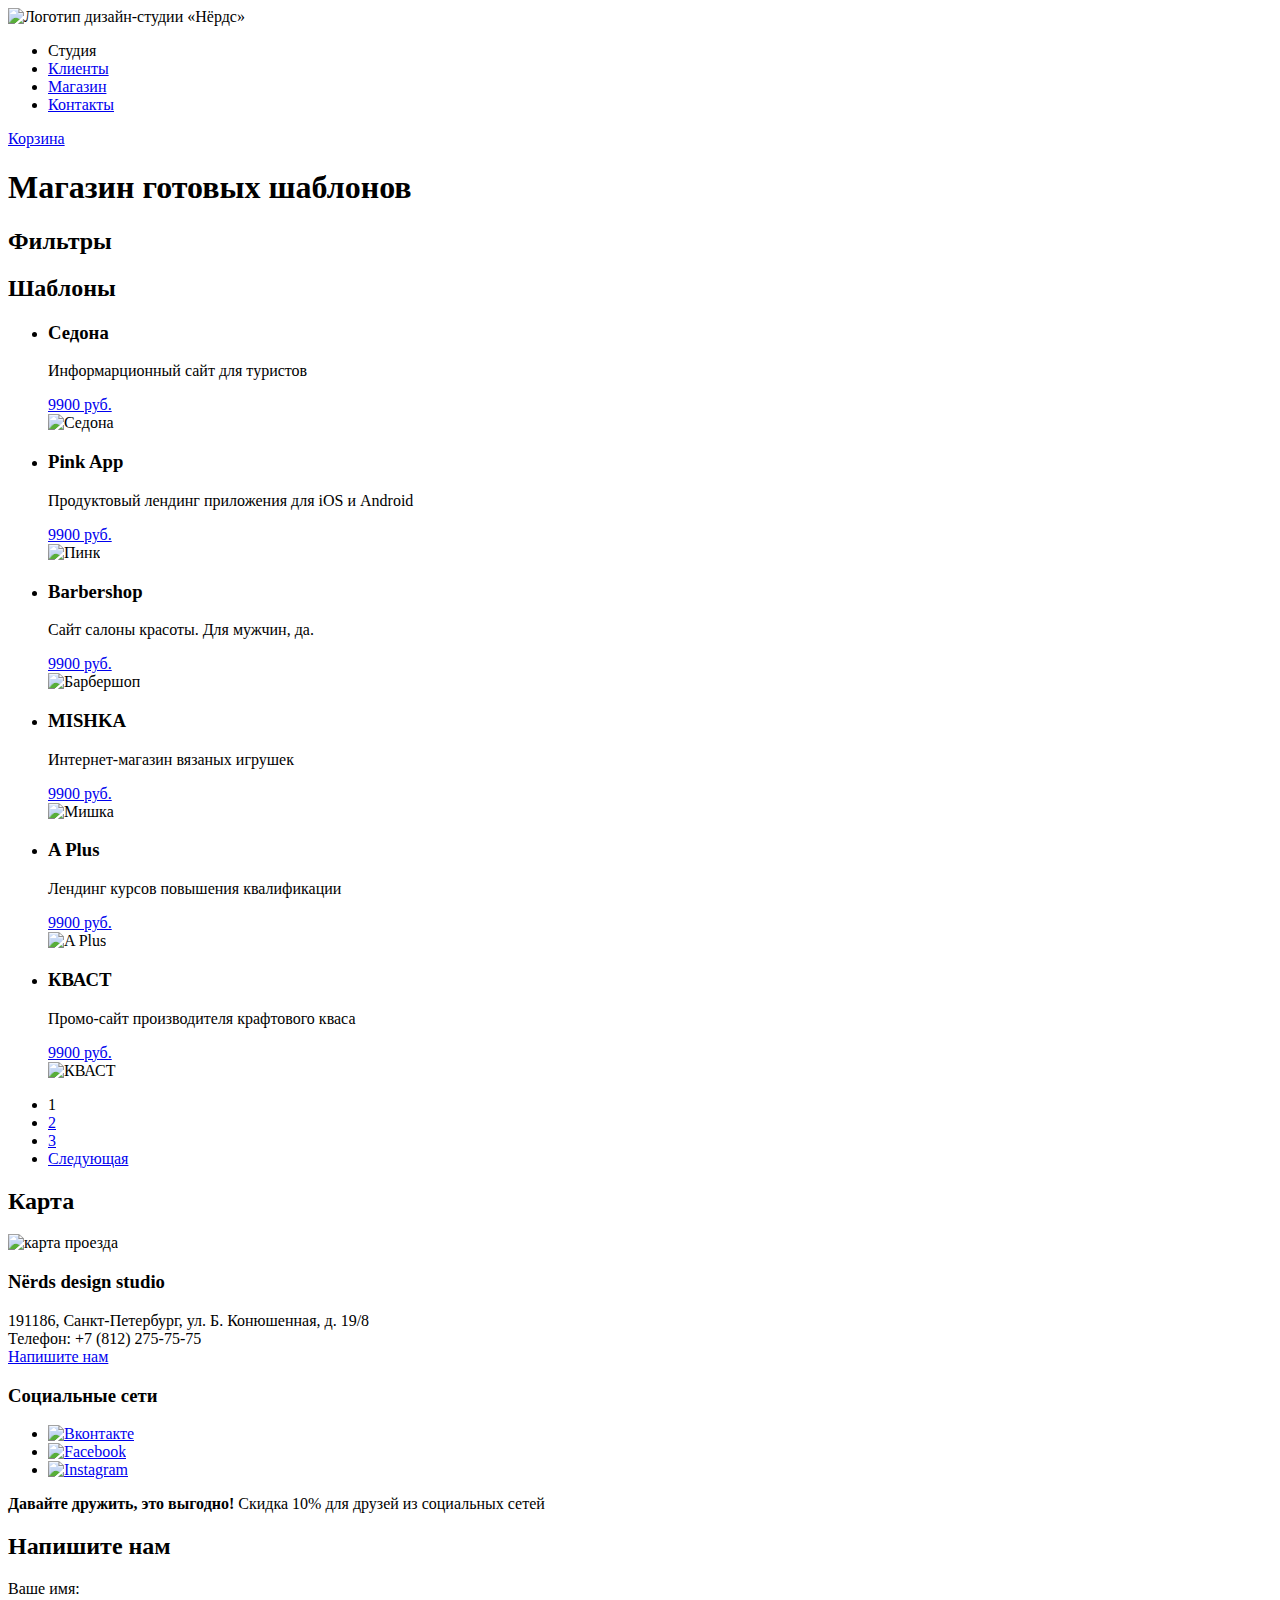
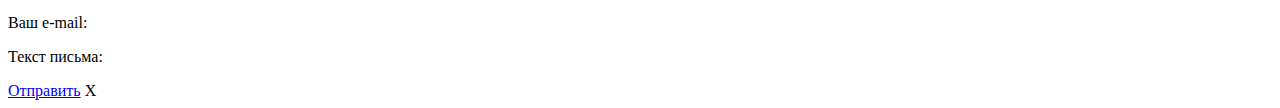
==== nerds-catalog.html @ 84b91752 "потерянный файл к предыдущему коммиту (файл с каталогом)" ====
<!DOCTYPE html>
<html lang="ru">
  <head>
    <meta charset="utf-8">
    <title>HTML Academy: Нёрдс</title>
  </head>
  <body>
    <header class="main-header">
      <nav class="main-nav">
        <a><img src="nerds-logo.jpg" width="100" height="25" alt="Логотип дизайн-студии «Нёрдс»"></a>
        <ul class="site-nav">
          <li class="site-nav-current"><a>Студия</a></li>
          <li><a href="clients.html">Клиенты</a></li>
          <li><a href="nerds-catalog.html">Магазин</a></li>
          <li><a href="contacts.html">Контакты</a></li>
        </ul>
        <a class="cart" href="cart.html">Корзина</a>
        </p>
      </nav>
    </header>
    <main>
      <h1>Магазин готовых шаблонов</h1>
      <section class="filtres">
        <h2 class="visually-hidden">Фильтры</h2>
        <!-- Здесь будет форма -->

      </section>
      <section class="templates">
        <h2 class="visually-hidden">Шаблоны</h2>
        <ul class="templates-list">
          <li>
            <article>
              <div>
               <h3 class="sites-item">Седона</h3>
               <p class="sites-text">Информарционный сайт для туристов</p>
               <a href="#" class="button button-buy">9900 руб.</a>
             </div>
             <img class="sites-example" src="img-sedona.jpg" width="360" height="576" alt="Седона">
            </article>
          </li>
          <li>
            <article>
              <div>
               <h3 class="sites-item">Pink App</h3>
               <p class="sites-text">Продуктовый лендинг приложения для iOS и Android</p>
               <a href="#" class="button button-buy">9900 руб.</a>
             </div>
             <img class="sites-example" src="img-pink.jpg" width="360" height="576" alt="Пинк">
            </article>
          </li>
          <li>
            <article>
              <div>
               <h3 class="sites-item">Barbershop</h3>
               <p class="sites-text">Сайт салоны красоты. Для мужчин, да.</p>
               <a href="#" class="button button-buy">9900 руб.</a>
             </div>
             <img class="sites-example" src="img-barbershop.jpg" width="360" height="576" alt="Барбершоп">
            </article>
          </li>
          <li>
            <article>
              <div>
               <h3 class="sites-item">MISHKA</h3>
               <p class="sites-text">Интернет-магазин вязаных игрушек</p>
               <a href="#" class="button button-buy">9900 руб.</a>
             </div>
             <img class="sites-example" src="img-mishka.jpg" width="360" height="576" alt="Мишка">
            </article>
          </li>
          <li>
            <article>
              <div>
               <h3 class="sites-item">A Plus</h3>
               <p class="sites-text">Лендинг курсов повышения квалификации</p>
               <a href="#" class="button button-buy">9900 руб.</a>
             </div>
             <img class="sites-example" src="img-aplus.jpg" width="360" height="576" alt="A Plus">
            </article>
          </li>
          <li>
            <article>
              <div>
               <h3 class="sites-item">КВАСТ</h3>
               <p class="sites-text">Промо-сайт производителя крафтового кваса</p>
               <a href="#" class="button button-buy">9900 руб.</a>
             </div>
             <img class="sites-example" src="img-kvast.jpg" width="360" height="576" alt="КВАСТ">
            </article>
          </li>
        </ul>
        <ul class="pagination-list">
          <li class="pagination-item pagination-item-current"><a>1</a></li>
          <li class="pagination-item"><a href="#">2</a></li>
          <li class="pagination-item"><a href="#">3</a></li>          
          <li class="pagination-item pagination-item-next"><a href="#">Следующая</a></li>
        </ul>
      </section>
    </main>
    <footer>
      <section class="map">
        <h2 class="visually-hidden">Карта</h2>
        <img src="map.jpg" width="500" height="200" alt="карта проезда">
        <h3>Nёrds design studio</h3>
        <p class="write-us-text">
          191186, Санкт-Петербург, ул. Б. Конюшенная, д. 19/8<br>
          Телефон: +7 (812) 275-75-75<br>
          <a class="button button-write-us" href="#">Напишите нам</a>
        </p>
      </section>
      <section class="social-media">
        <h3 class="visually-hidden">Социальные сети</h3>
        <ul>
          <li class="icon"><a href="#"><img src="vk-icon.png" width="15" height="15" alt="Вконтакте"></a></li>
          <li class="icon"><a href="#"><img src="fb-icon.png" width="15" height="15" alt="Facebook"></a></li>
          <li class="icon"><a href="#"><img src="insta-icon.png" width="15" height="15" alt="Instagram"></a></li>
        </ul>
        <p class="social-text">
          <b>Давайте дружить, это выгодно!</b>
          Скидка 10% для друзей из социальных сетей
        </p>
      </section>
    </footer>
    <section class="modal modal-write-us">
      <h2>Напишите нам</h2>
      <p>Ваше имя:</p>
      <p>Ваш e-mail:</p>
      <p>Текст письма:</p>
      <!--Здесь будет форма входа-->
      <a class="button button-send" href="#">Отправить</a>
      <span class="modal-close">X</span>
    </section>
  </body>
</html>
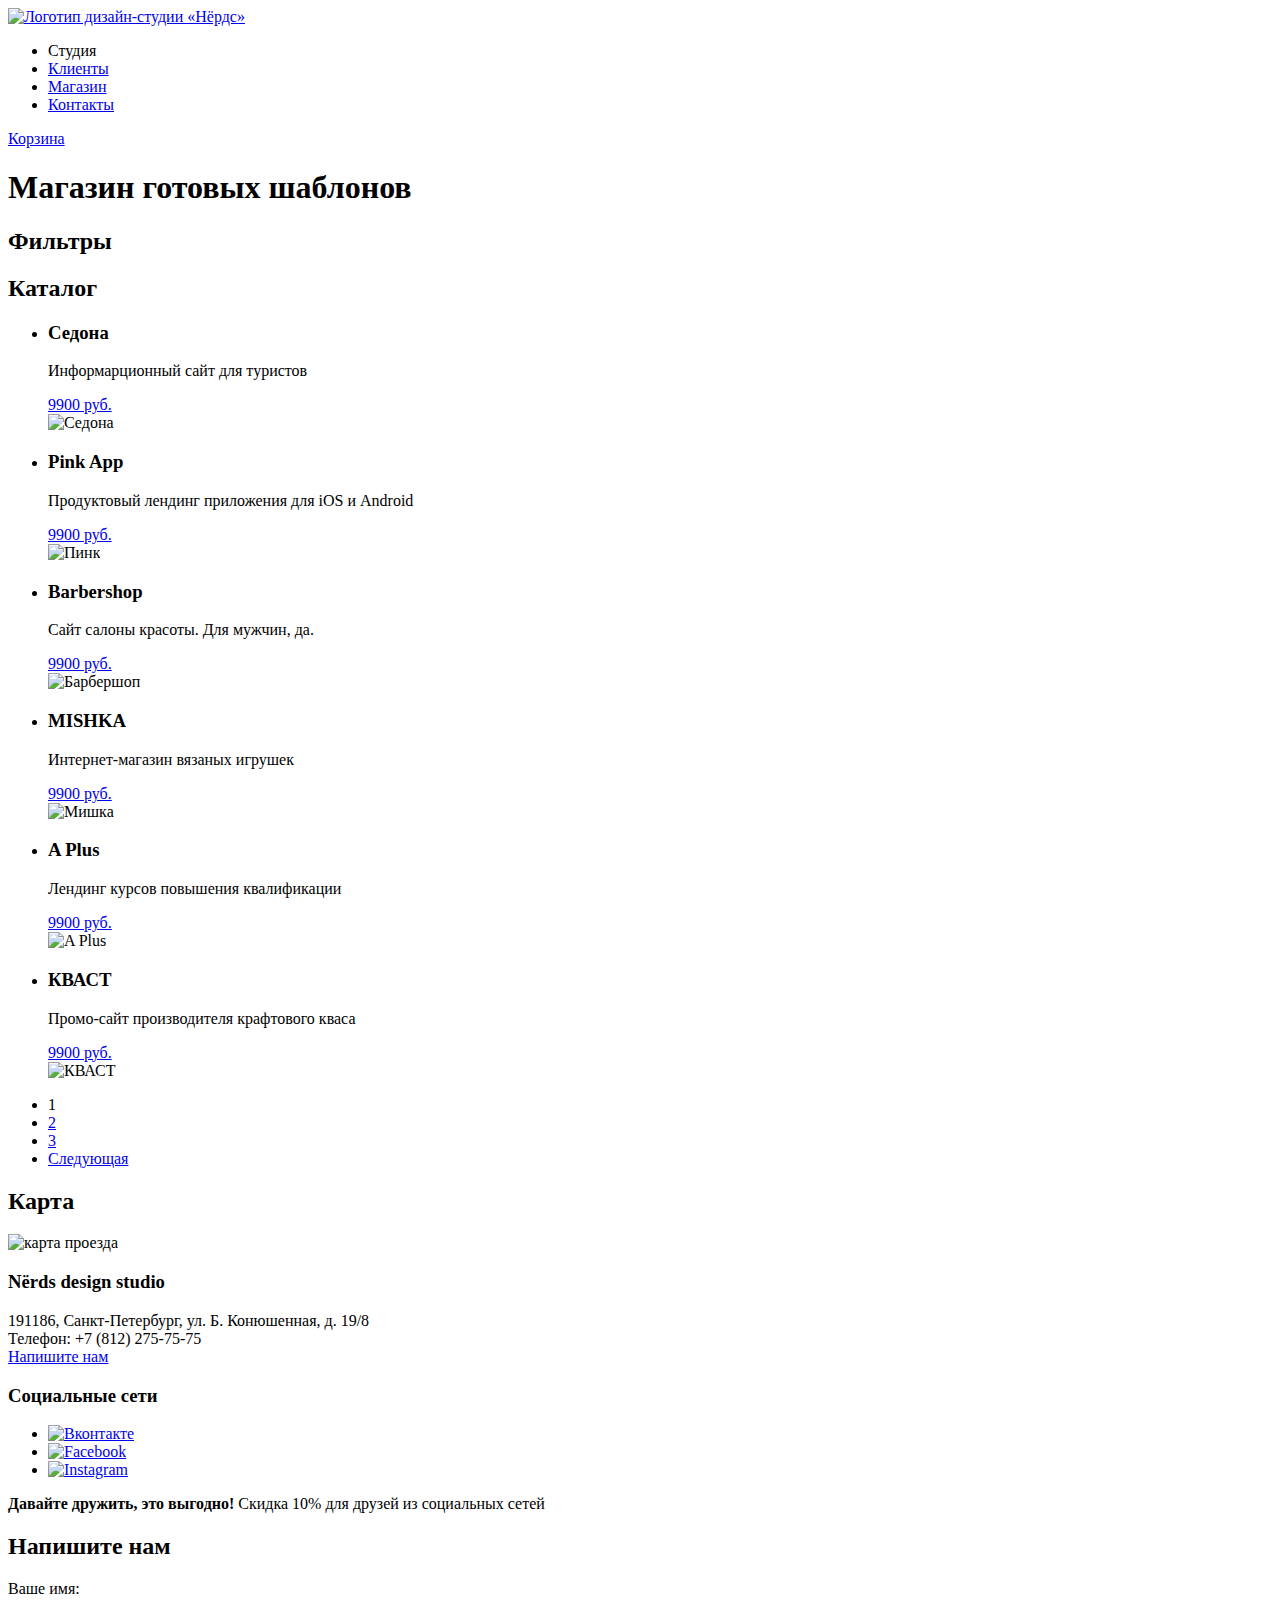
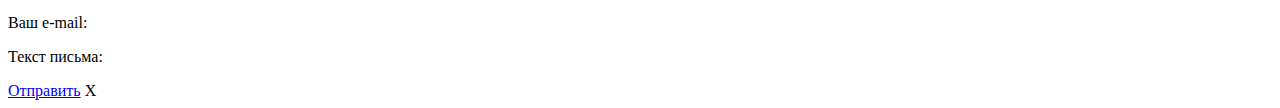
==== commit f4c83dbf: "Поправила классы (пространство имён) и исправила ошибки в разметке" ====
--- a/nerds-catalog.html
+++ b/nerds-catalog.html
@@ -7,7 +7,7 @@
   <body>
     <header class="main-header">
       <nav class="main-nav">
-        <a><img src="nerds-logo.jpg" width="100" height="25" alt="Логотип дизайн-студии «Нёрдс»"></a>
+        <a href="index.html"><img src="nerds-logo.jpg" width="100" height="25" alt="Логотип дизайн-студии «Нёрдс»"></a>
         <ul class="site-nav">
           <li class="site-nav-current"><a>Студия</a></li>
           <li><a href="clients.html">Клиенты</a></li>
@@ -20,76 +20,76 @@
     </header>
     <main>
       <h1>Магазин готовых шаблонов</h1>
-      <section class="filtres">
+      <section class="filter">
         <h2 class="visually-hidden">Фильтры</h2>
         <!-- Здесь будет форма -->
 
       </section>
-      <section class="templates">
-        <h2 class="visually-hidden">Шаблоны</h2>
-        <ul class="templates-list">
+      <section class="catalog">
+        <h2 class="visually-hidden">Каталог</h2>
+        <ul class="catalog-list">
           <li>
-            <article>
+            <article class="product">
               <div>
-               <h3 class="sites-item">Седона</h3>
-               <p class="sites-text">Информарционный сайт для туристов</p>
-               <a href="#" class="button button-buy">9900 руб.</a>
+               <h3 class="product-name">Седона</h3>
+               <p class="product-text">Информарционный сайт для туристов</p>
+               <a class="product-button" href="#">9900 руб.</a>
              </div>
-             <img class="sites-example" src="img-sedona.jpg" width="360" height="576" alt="Седона">
+             <img class="product-example" src="img-sedona.jpg" width="360" height="576" alt="Седона">
             </article>
           </li>
           <li>
-            <article>
+            <article class="product">
               <div>
-               <h3 class="sites-item">Pink App</h3>
-               <p class="sites-text">Продуктовый лендинг приложения для iOS и Android</p>
-               <a href="#" class="button button-buy">9900 руб.</a>
+               <h3 class="product-name">Pink App</h3>
+               <p class="product-text">Продуктовый лендинг приложения для iOS и Android</p>
+               <a class="product-button" href="#">9900 руб.</a>
              </div>
-             <img class="sites-example" src="img-pink.jpg" width="360" height="576" alt="Пинк">
+             <img class="product-example" src="img-pink.jpg" width="360" height="576" alt="Пинк">
             </article>
           </li>
           <li>
-            <article>
+            <article class="product">
               <div>
-               <h3 class="sites-item">Barbershop</h3>
-               <p class="sites-text">Сайт салоны красоты. Для мужчин, да.</p>
-               <a href="#" class="button button-buy">9900 руб.</a>
+               <h3 class="product-name">Barbershop</h3>
+               <p class="product-text">Сайт салоны красоты. Для мужчин, да.</p>
+               <a class="product-button" href="#">9900 руб.</a>
              </div>
-             <img class="sites-example" src="img-barbershop.jpg" width="360" height="576" alt="Барбершоп">
+             <img class="product-example" src="img-barbershop.jpg" width="360" height="576" alt="Барбершоп">
             </article>
           </li>
           <li>
-            <article>
+            <article class="product">
               <div>
-               <h3 class="sites-item">MISHKA</h3>
-               <p class="sites-text">Интернет-магазин вязаных игрушек</p>
-               <a href="#" class="button button-buy">9900 руб.</a>
+               <h3 class="product-name">MISHKA</h3>
+               <p class="product-text">Интернет-магазин вязаных игрушек</p>
+               <a class="product-button" href="#">9900 руб.</a>
              </div>
-             <img class="sites-example" src="img-mishka.jpg" width="360" height="576" alt="Мишка">
+             <img class="product-example" src="img-mishka.jpg" width="360" height="576" alt="Мишка">
             </article>
           </li>
           <li>
-            <article>
+            <article class="product">
               <div>
-               <h3 class="sites-item">A Plus</h3>
-               <p class="sites-text">Лендинг курсов повышения квалификации</p>
-               <a href="#" class="button button-buy">9900 руб.</a>
+               <h3 class="product-name">A Plus</h3>
+               <p class="product-text">Лендинг курсов повышения квалификации</p>
+               <a class="product-button" href="#">9900 руб.</a>
              </div>
-             <img class="sites-example" src="img-aplus.jpg" width="360" height="576" alt="A Plus">
+             <img class="product-example" src="img-aplus.jpg" width="360" height="576" alt="A Plus">
             </article>
           </li>
           <li>
-            <article>
+            <article class="product">
               <div>
-               <h3 class="sites-item">КВАСТ</h3>
-               <p class="sites-text">Промо-сайт производителя крафтового кваса</p>
-               <a href="#" class="button button-buy">9900 руб.</a>
+               <h3 class="product-name">КВАСТ</h3>
+               <p class="product-text">Промо-сайт производителя крафтового кваса</p>
+               <a class="product-button" href="#">9900 руб.</a>
              </div>
-             <img class="sites-example" src="img-kvast.jpg" width="360" height="576" alt="КВАСТ">
+             <img class="product-example" src="img-kvast.jpg" width="360" height="576" alt="КВАСТ">
             </article>
           </li>
         </ul>
-        <ul class="pagination-list">
+        <ul class="pagination">
           <li class="pagination-item pagination-item-current"><a>1</a></li>
           <li class="pagination-item"><a href="#">2</a></li>
           <li class="pagination-item"><a href="#">3</a></li>          
@@ -98,22 +98,24 @@
       </section>
     </main>
     <footer>
-      <section class="map">
+      <section class="contacts">
         <h2 class="visually-hidden">Карта</h2>
         <img src="map.jpg" width="500" height="200" alt="карта проезда">
-        <h3>Nёrds design studio</h3>
-        <p class="write-us-text">
+        <div>
+          <h3>Nёrds design studio</h3>
+          <p class="contacts-adress">
           191186, Санкт-Петербург, ул. Б. Конюшенная, д. 19/8<br>
           Телефон: +7 (812) 275-75-75<br>
-          <a class="button button-write-us" href="#">Напишите нам</a>
-        </p>
+          <a class="contacts-button" href="#">Напишите нам</a>
+          </p>
+        </div>
       </section>
-      <section class="social-media">
+      <section class="social">
         <h3 class="visually-hidden">Социальные сети</h3>
         <ul>
-          <li class="icon"><a href="#"><img src="vk-icon.png" width="15" height="15" alt="Вконтакте"></a></li>
-          <li class="icon"><a href="#"><img src="fb-icon.png" width="15" height="15" alt="Facebook"></a></li>
-          <li class="icon"><a href="#"><img src="insta-icon.png" width="15" height="15" alt="Instagram"></a></li>
+          <li class="social-icon"><a href="#"><img src="vk-icon.png" width="15" height="15" alt="Вконтакте"></a></li>
+          <li class="social-icon"><a href="#"><img src="fb-icon.png" width="15" height="15" alt="Facebook"></a></li>
+          <li class="social-icon"><a href="#"><img src="insta-icon.png" width="15" height="15" alt="Instagram"></a></li>
         </ul>
         <p class="social-text">
           <b>Давайте дружить, это выгодно!</b>
@@ -127,7 +129,7 @@
       <p>Ваш e-mail:</p>
       <p>Текст письма:</p>
       <!--Здесь будет форма входа-->
-      <a class="button button-send" href="#">Отправить</a>
+      <a class="button-send" href="#">Отправить</a>
       <span class="modal-close">X</span>
     </section>
   </body>
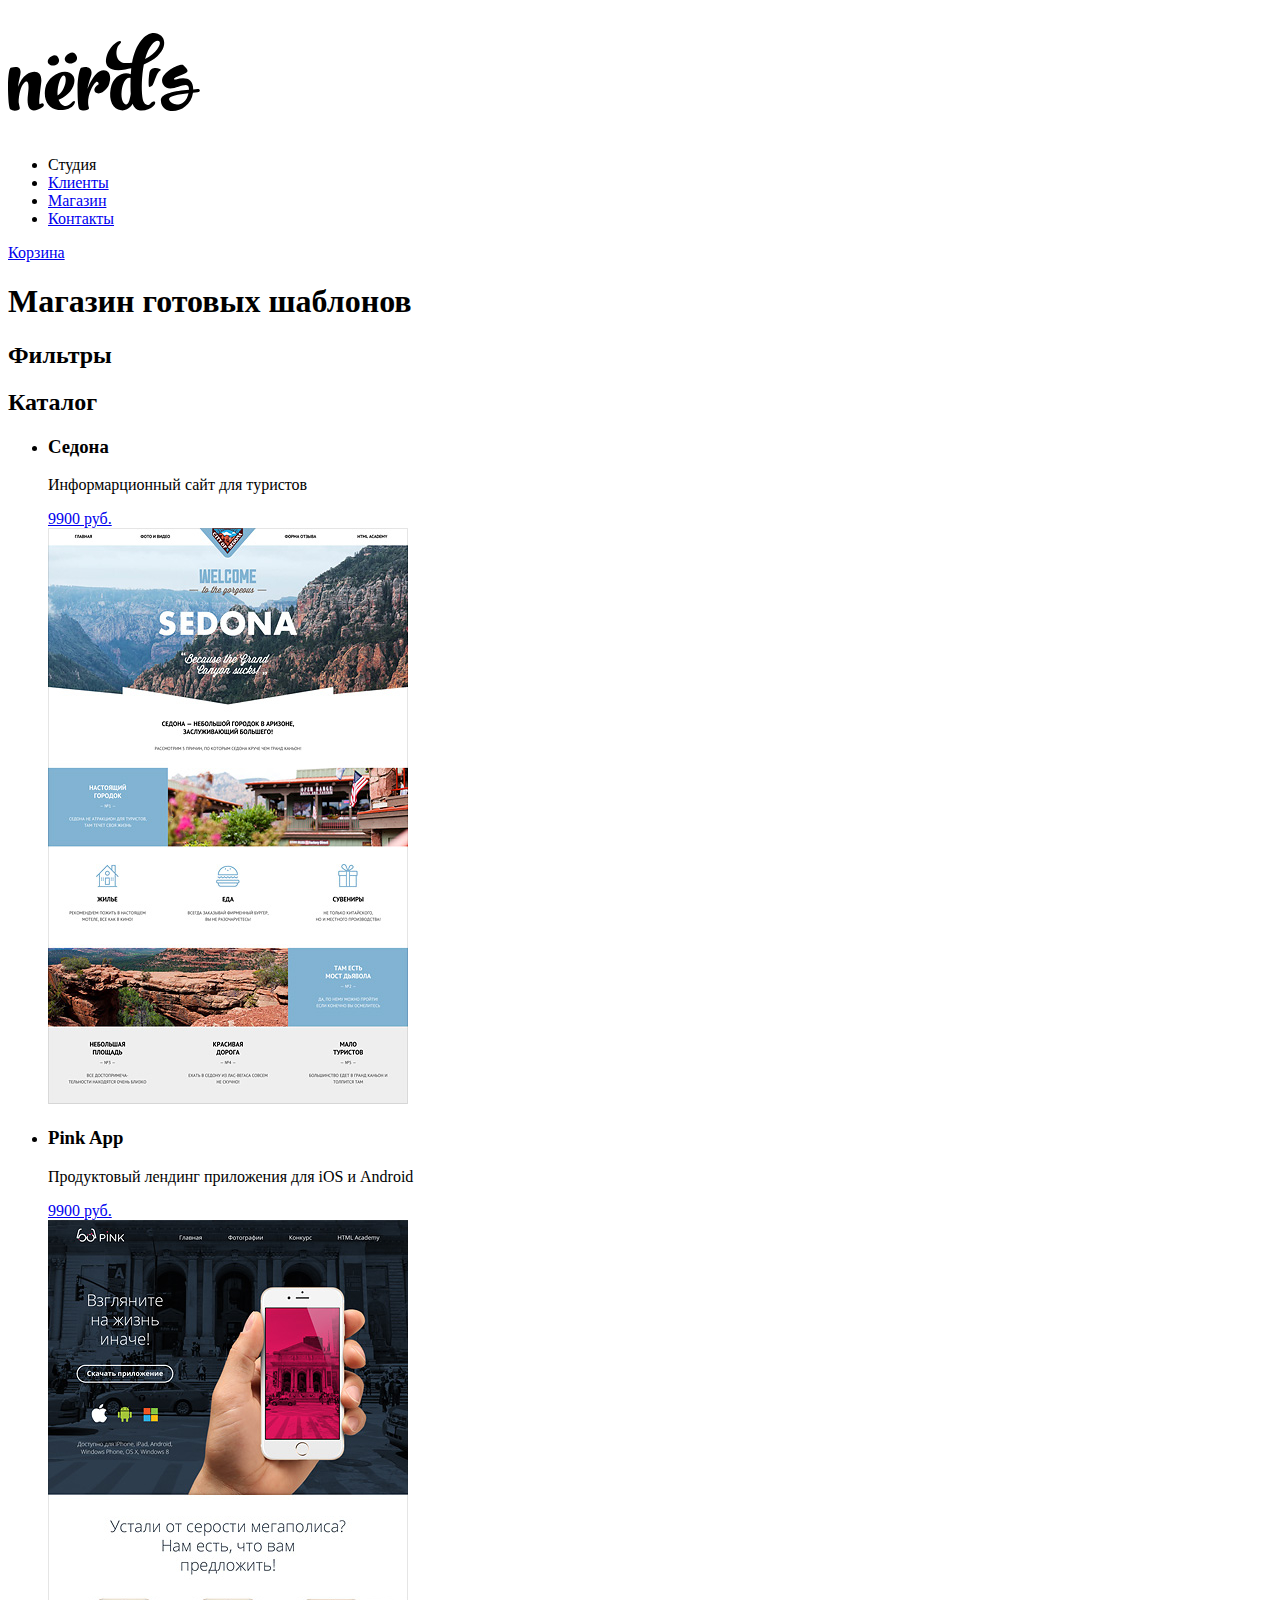
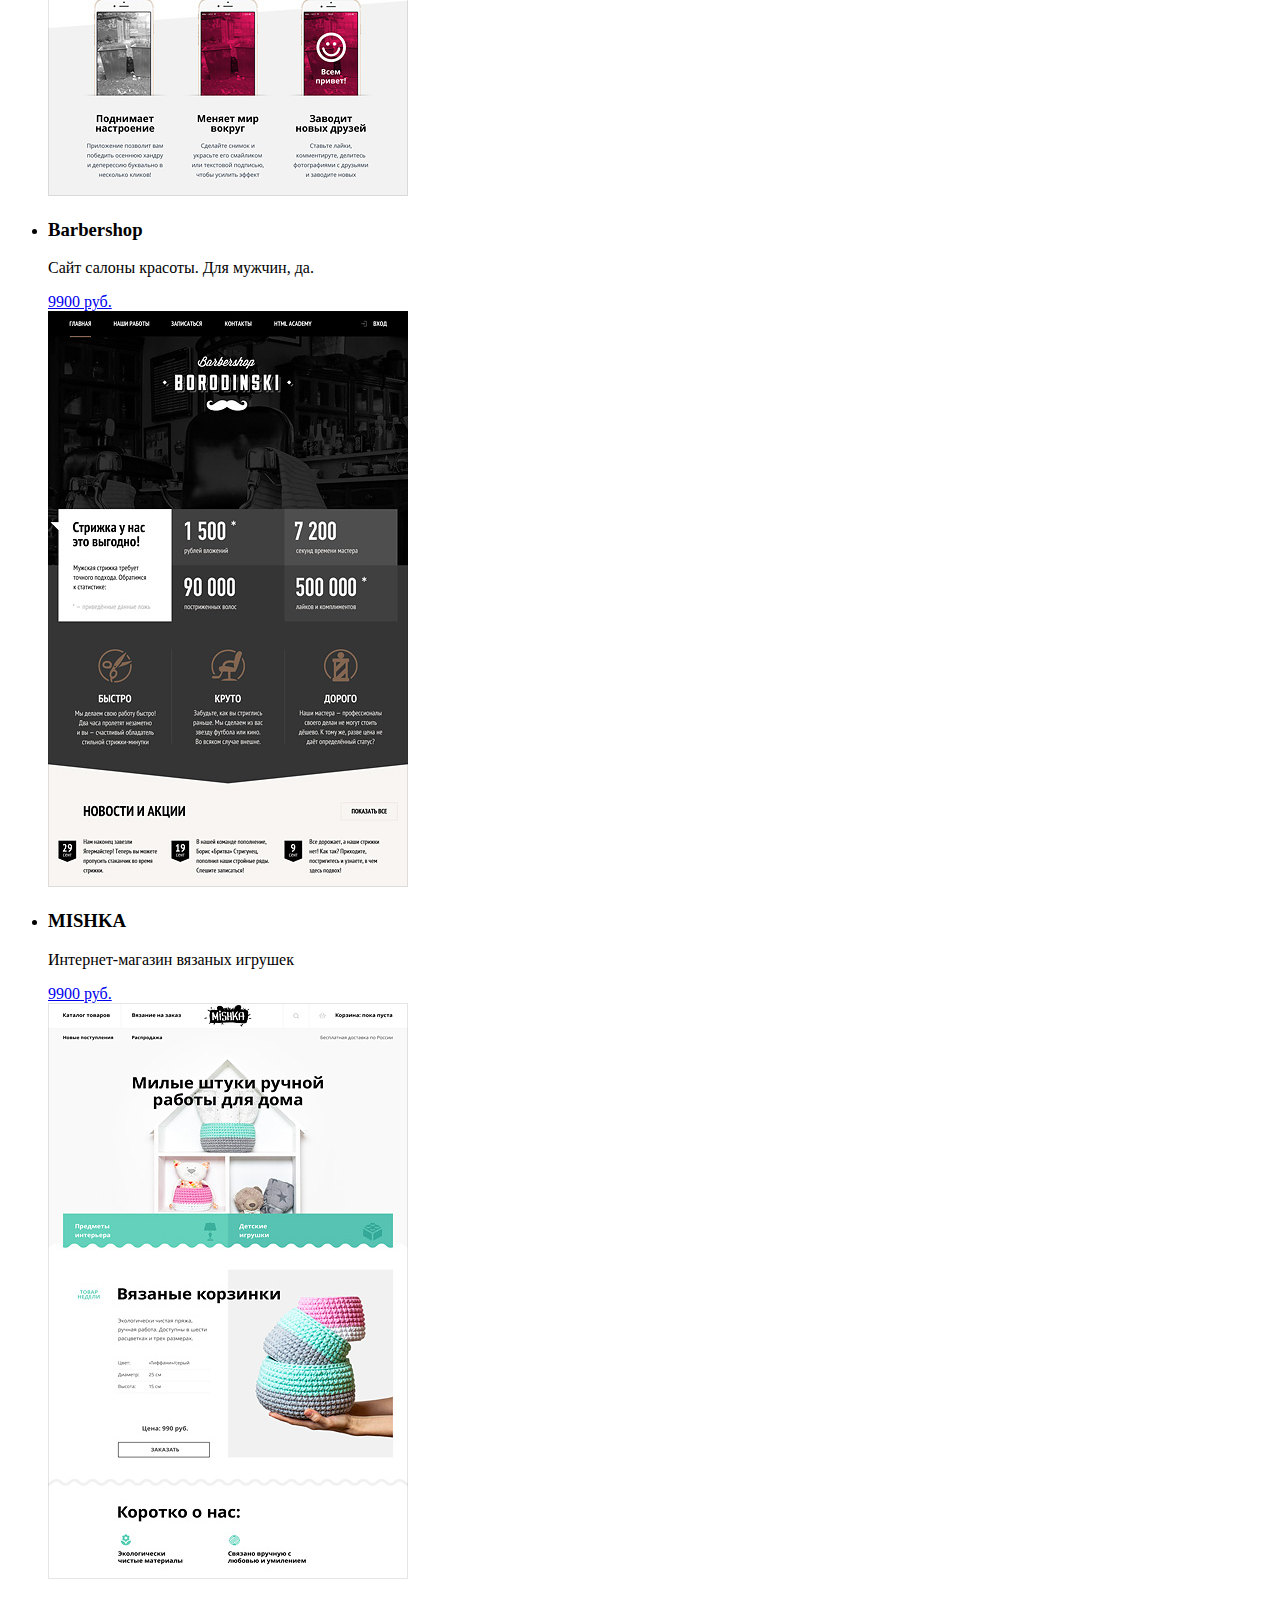
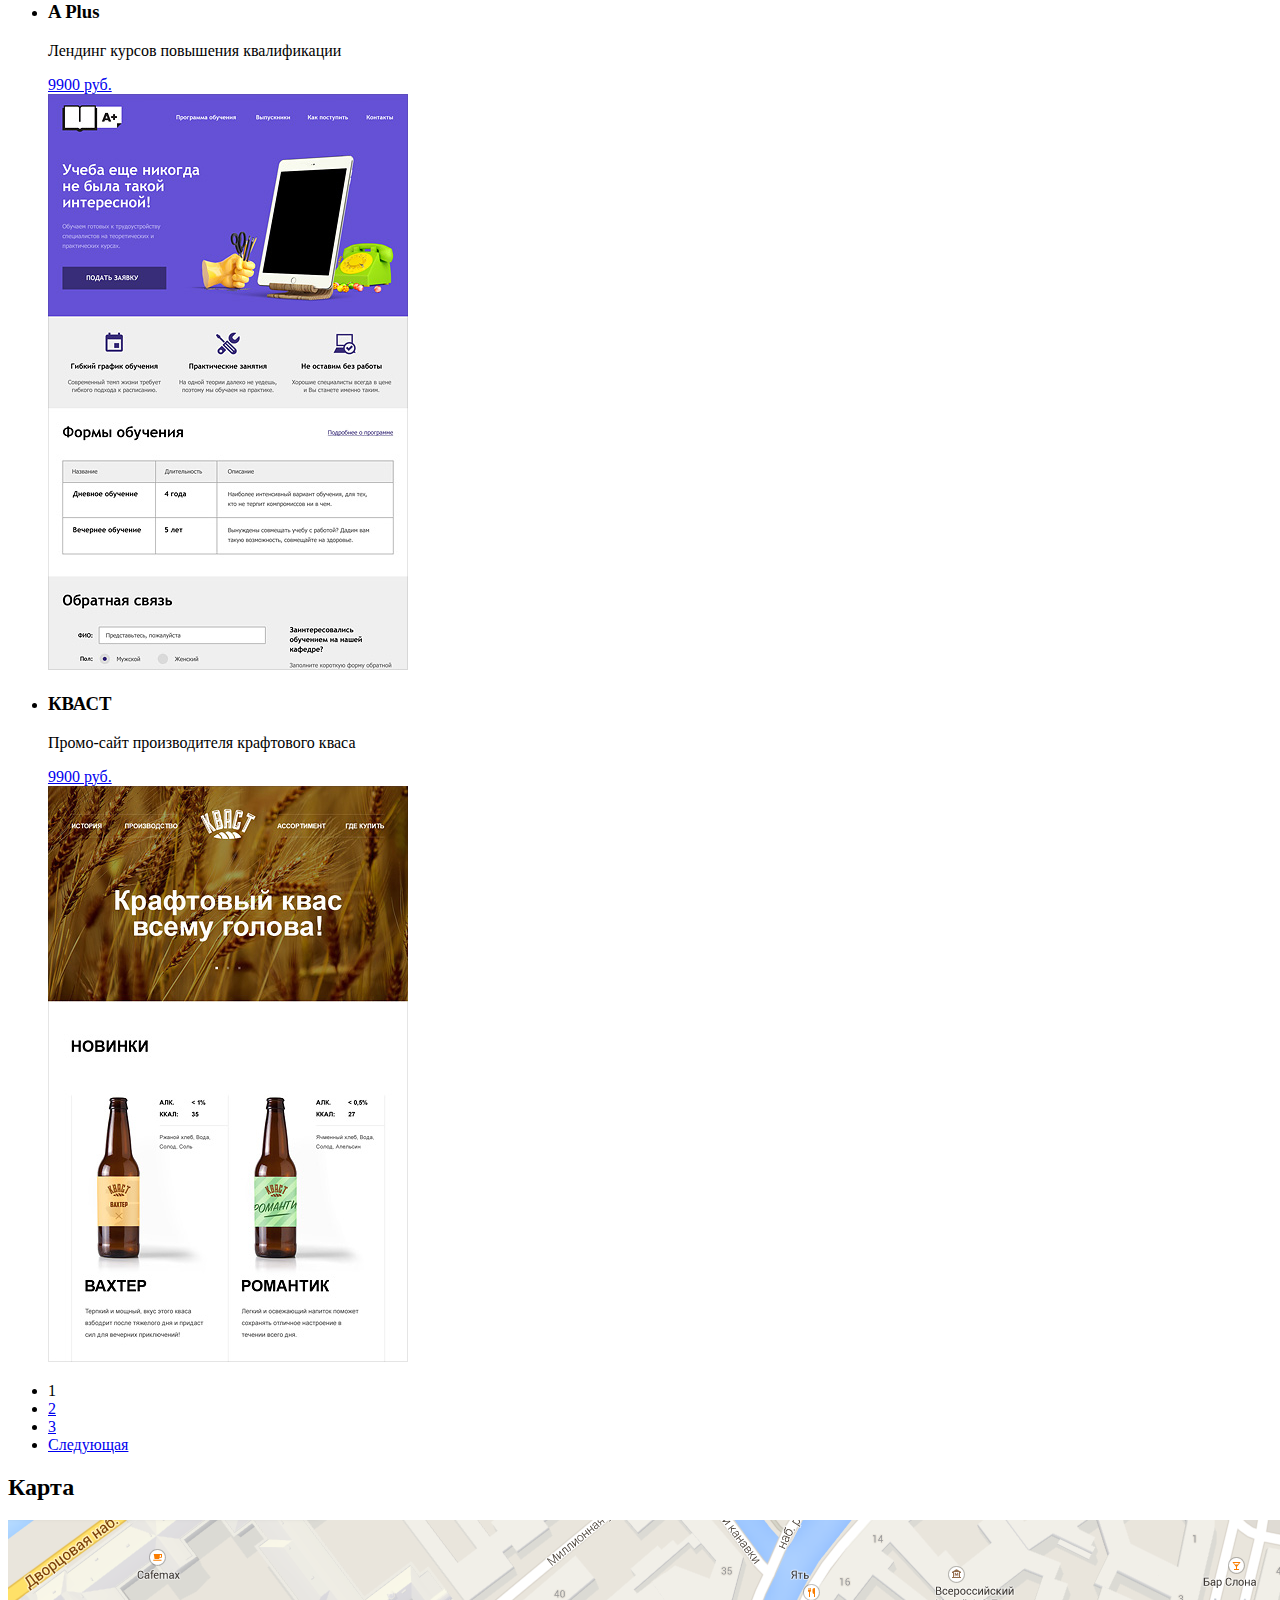
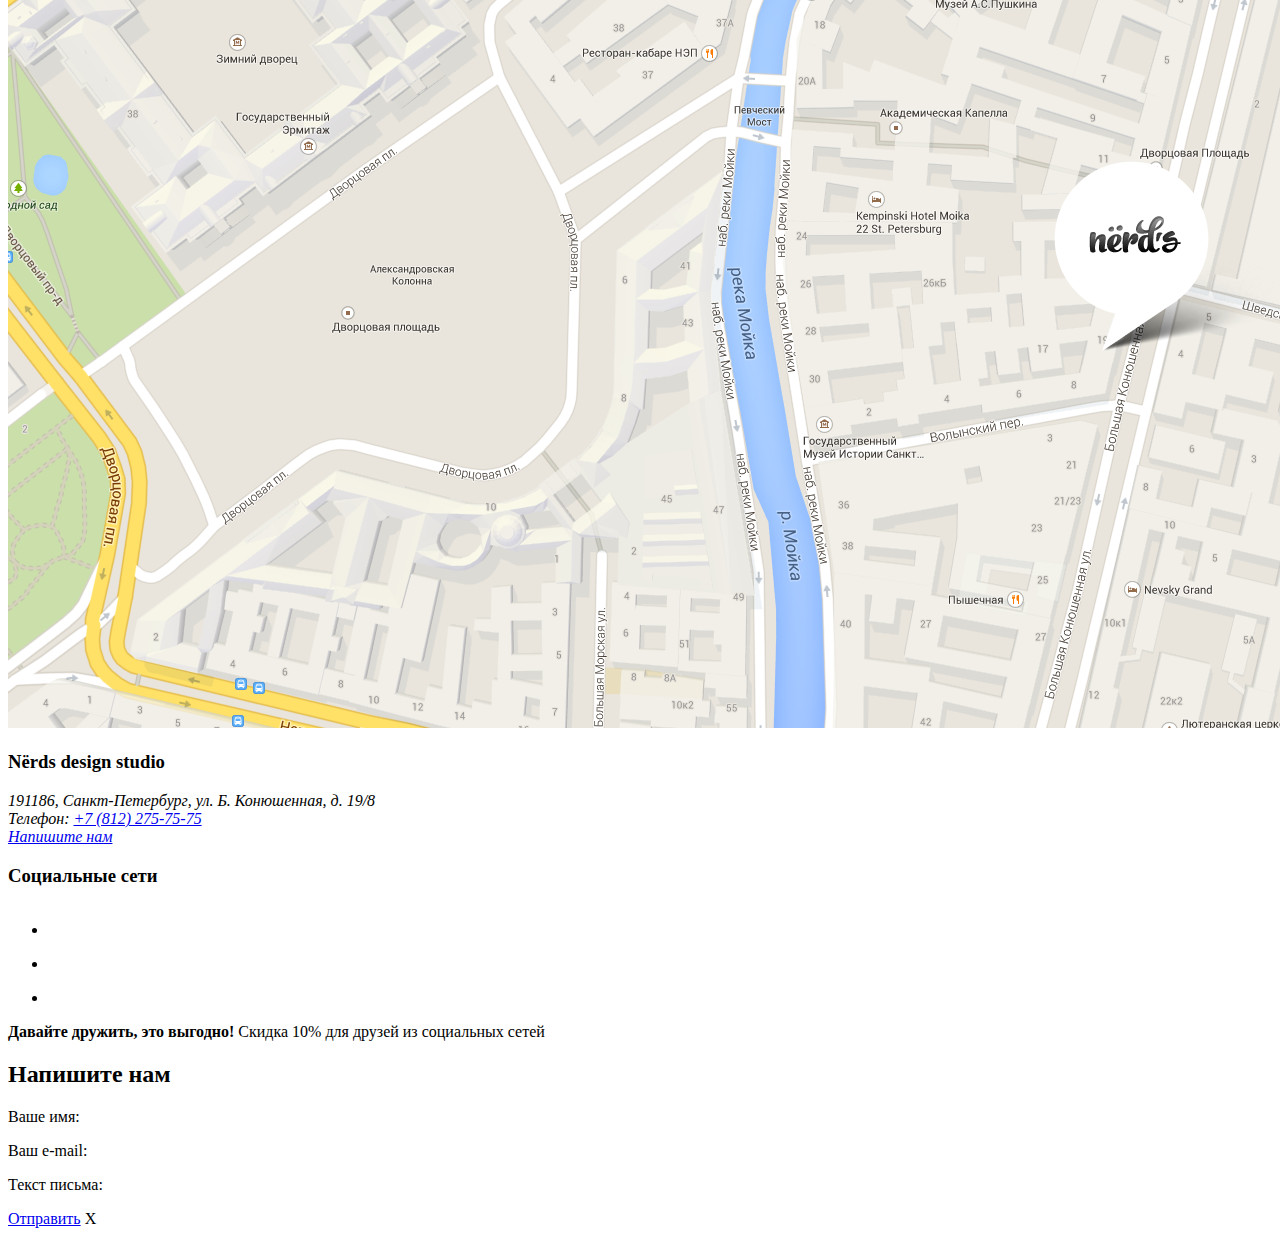
==== commit 52a89e86: "Подготовила графику и подключила контентные изображения к главной и каталогу" ====
--- a/nerds-catalog.html
+++ b/nerds-catalog.html
@@ -7,7 +7,7 @@
   <body>
     <header class="main-header">
       <nav class="main-nav">
-        <a href="index.html"><img src="nerds-logo.jpg" width="100" height="25" alt="Логотип дизайн-студии «Нёрдс»"></a>
+        <a href="index.html"><img src="img/nerds-logo.svg" width="192" height="128" alt="Логотип дизайн-студии «Нёрдс»"></a>
         <ul class="site-nav">
           <li class="site-nav-current"><a>Студия</a></li>
           <li><a href="clients.html">Клиенты</a></li>
@@ -15,7 +15,6 @@
           <li><a href="contacts.html">Контакты</a></li>
         </ul>
         <a class="cart" href="cart.html">Корзина</a>
-        </p>
       </nav>
     </header>
     <main>
@@ -35,7 +34,7 @@
                <p class="product-text">Информарционный сайт для туристов</p>
                <a class="product-button" href="#">9900 руб.</a>
              </div>
-             <img class="product-example" src="img-sedona.jpg" width="360" height="576" alt="Седона">
+             <img class="product-example" src="img/img-sedona.jpg" width="360" height="576" alt="Седона">
             </article>
           </li>
           <li>
@@ -45,7 +44,7 @@
                <p class="product-text">Продуктовый лендинг приложения для iOS и Android</p>
                <a class="product-button" href="#">9900 руб.</a>
              </div>
-             <img class="product-example" src="img-pink.jpg" width="360" height="576" alt="Пинк">
+             <img class="product-example" src="img/img-pink.jpg" width="360" height="576" alt="Пинк">
             </article>
           </li>
           <li>
@@ -55,7 +54,7 @@
                <p class="product-text">Сайт салоны красоты. Для мужчин, да.</p>
                <a class="product-button" href="#">9900 руб.</a>
              </div>
-             <img class="product-example" src="img-barbershop.jpg" width="360" height="576" alt="Барбершоп">
+             <img class="product-example" src="img/img-barbershop.jpg" width="360" height="576" alt="Барбершоп">
             </article>
           </li>
           <li>
@@ -65,7 +64,7 @@
                <p class="product-text">Интернет-магазин вязаных игрушек</p>
                <a class="product-button" href="#">9900 руб.</a>
              </div>
-             <img class="product-example" src="img-mishka.jpg" width="360" height="576" alt="Мишка">
+             <img class="product-example" src="img/img-mishka.jpg" width="360" height="576" alt="Мишка">
             </article>
           </li>
           <li>
@@ -75,7 +74,7 @@
                <p class="product-text">Лендинг курсов повышения квалификации</p>
                <a class="product-button" href="#">9900 руб.</a>
              </div>
-             <img class="product-example" src="img-aplus.jpg" width="360" height="576" alt="A Plus">
+             <img class="product-example" src="img/img-aplus.jpg" width="360" height="576" alt="A Plus">
             </article>
           </li>
           <li>
@@ -85,7 +84,7 @@
                <p class="product-text">Промо-сайт производителя крафтового кваса</p>
                <a class="product-button" href="#">9900 руб.</a>
              </div>
-             <img class="product-example" src="img-kvast.jpg" width="360" height="576" alt="КВАСТ">
+             <img class="product-example" src="img/img-kvast.jpg" width="360" height="576" alt="КВАСТ">
             </article>
           </li>
         </ul>
@@ -98,24 +97,24 @@
       </section>
     </main>
     <footer>
-      <section class="contacts">
+      <section class="map">
         <h2 class="visually-hidden">Карта</h2>
-        <img src="map.jpg" width="500" height="200" alt="карта проезда">
-        <div>
+        <img src="img/map.png"  width="1725" height="808" alt="карта проезда">
+        <section class="contacts">
           <h3>Nёrds design studio</h3>
-          <p class="contacts-adress">
+          <address class="contacts-adress">
           191186, Санкт-Петербург, ул. Б. Конюшенная, д. 19/8<br>
-          Телефон: +7 (812) 275-75-75<br>
+          Телефон: <a href="+78122757575">+7 (812) 275-75-75</a><br>
           <a class="contacts-button" href="#">Напишите нам</a>
-          </p>
-        </div>
+          </address>
+        </section>
       </section>
       <section class="social">
         <h3 class="visually-hidden">Социальные сети</h3>
         <ul>
-          <li class="social-icon"><a href="#"><img src="vk-icon.png" width="15" height="15" alt="Вконтакте"></a></li>
-          <li class="social-icon"><a href="#"><img src="fb-icon.png" width="15" height="15" alt="Facebook"></a></li>
-          <li class="social-icon"><a href="#"><img src="insta-icon.png" width="15" height="15" alt="Instagram"></a></li>
+          <li class="social-icon"><a href="#"><img src="img/vk-icon.svg" width="30" height="30" alt="Вконтакте"></a></li>
+          <li class="social-icon"><a href="#"><img src="img/fb-icon.svg" width="30" height="30" alt="Facebook"></a></li>
+          <li class="social-icon"><a href="#"><img src="img/insta-icon.svg" width="30" height="30" alt="Instagram"></a></li>
         </ul>
         <p class="social-text">
           <b>Давайте дружить, это выгодно!</b>
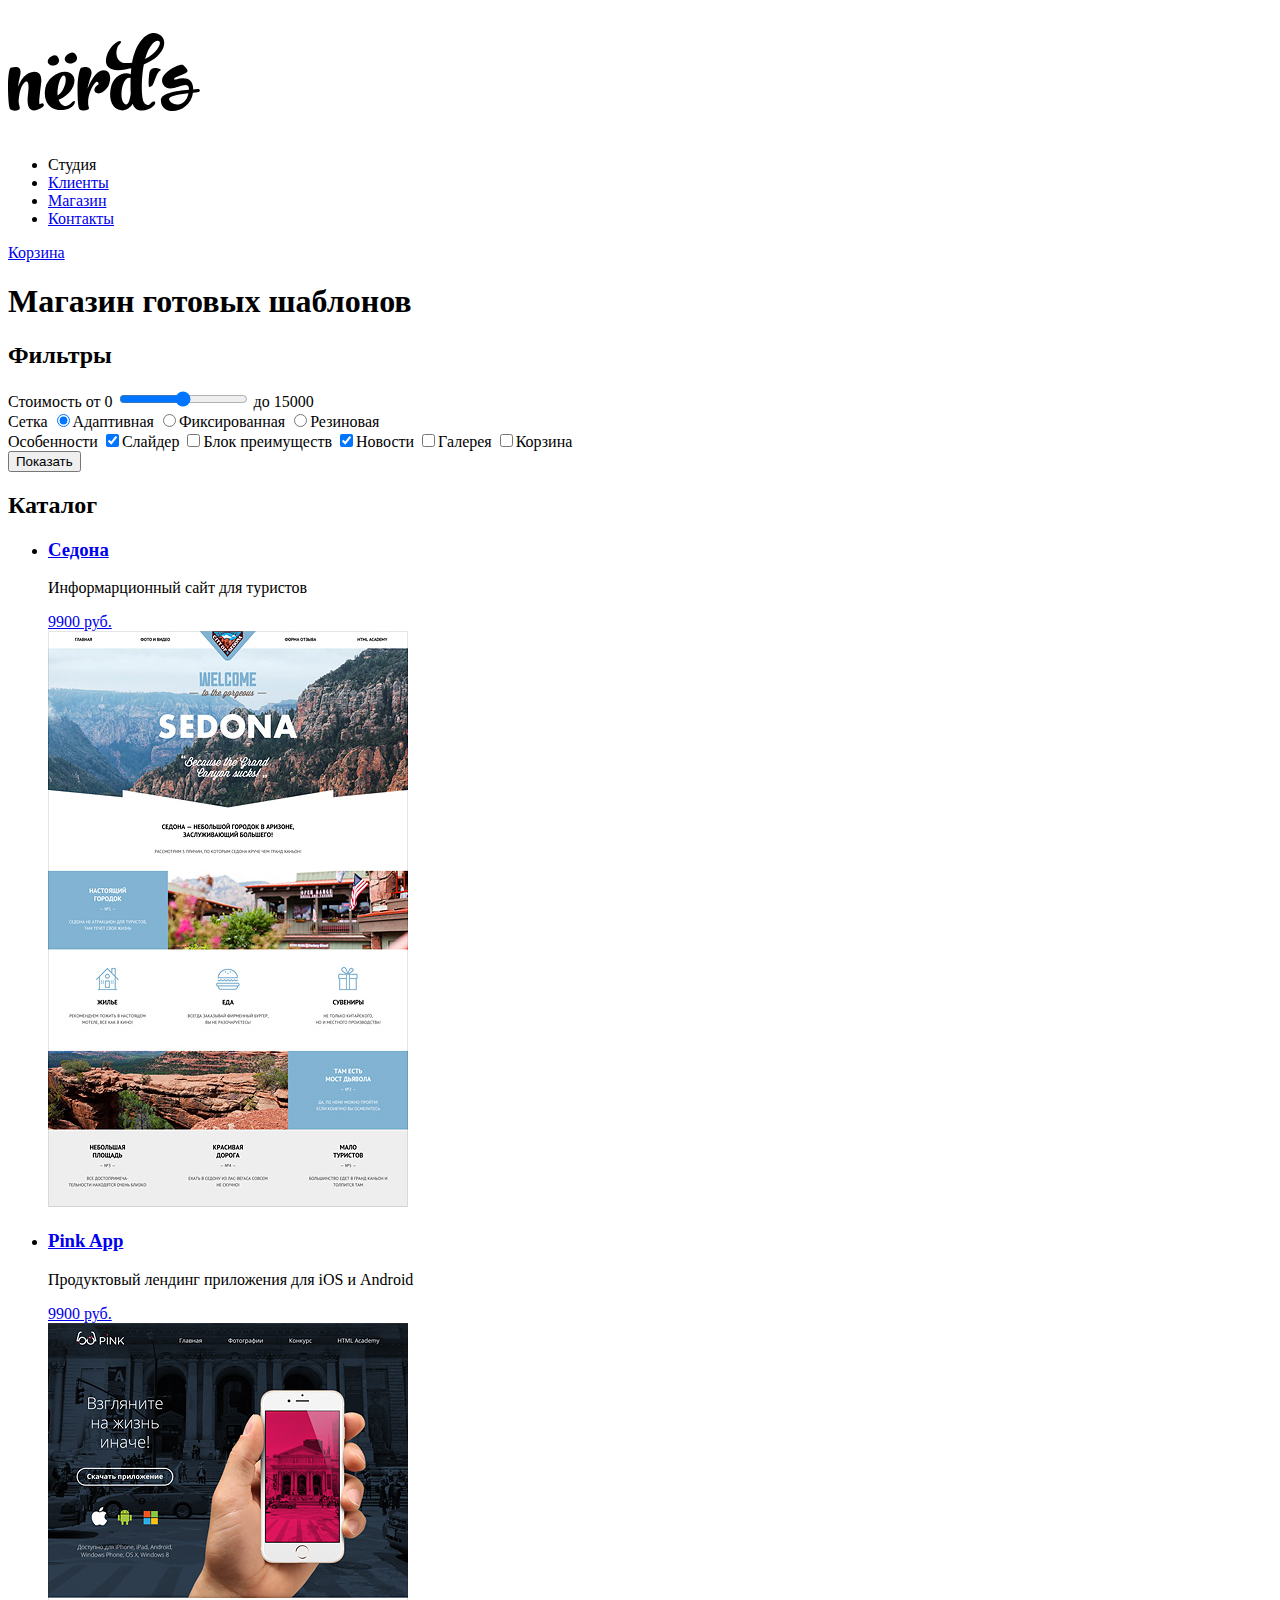
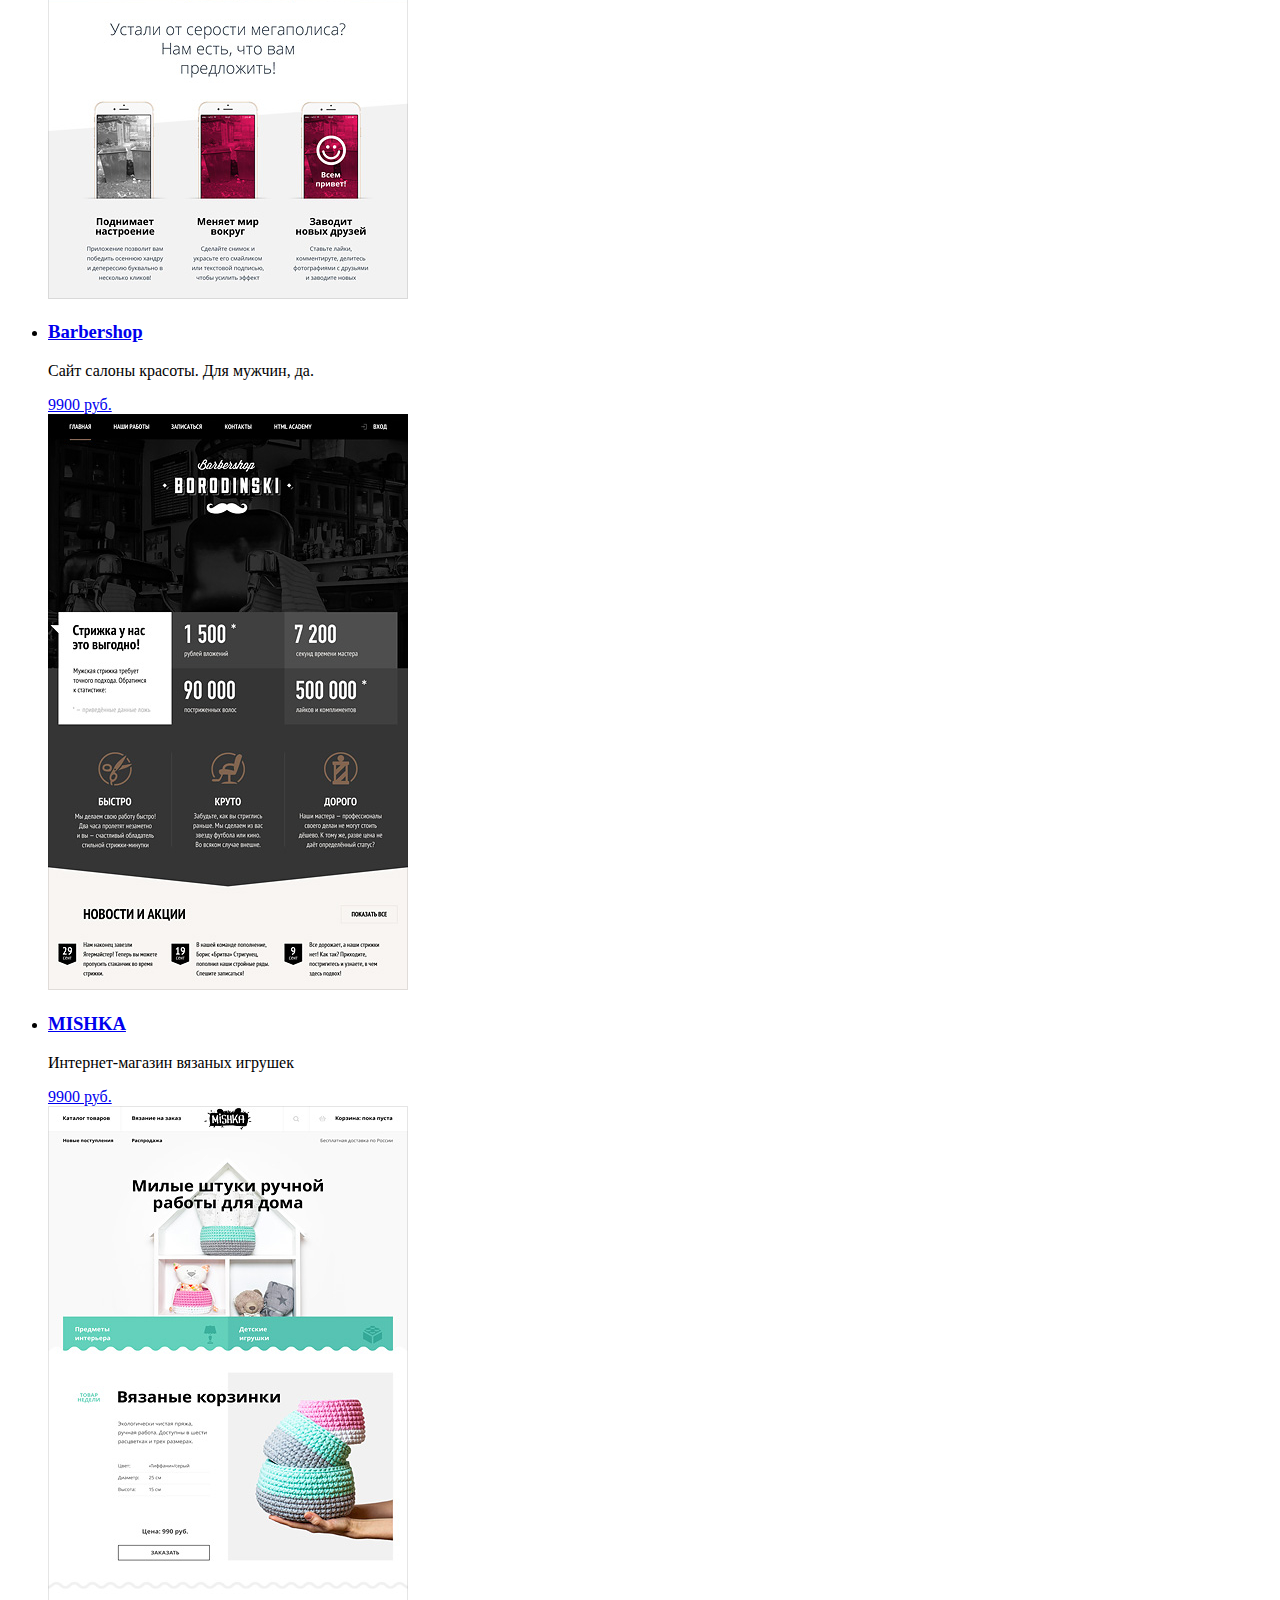
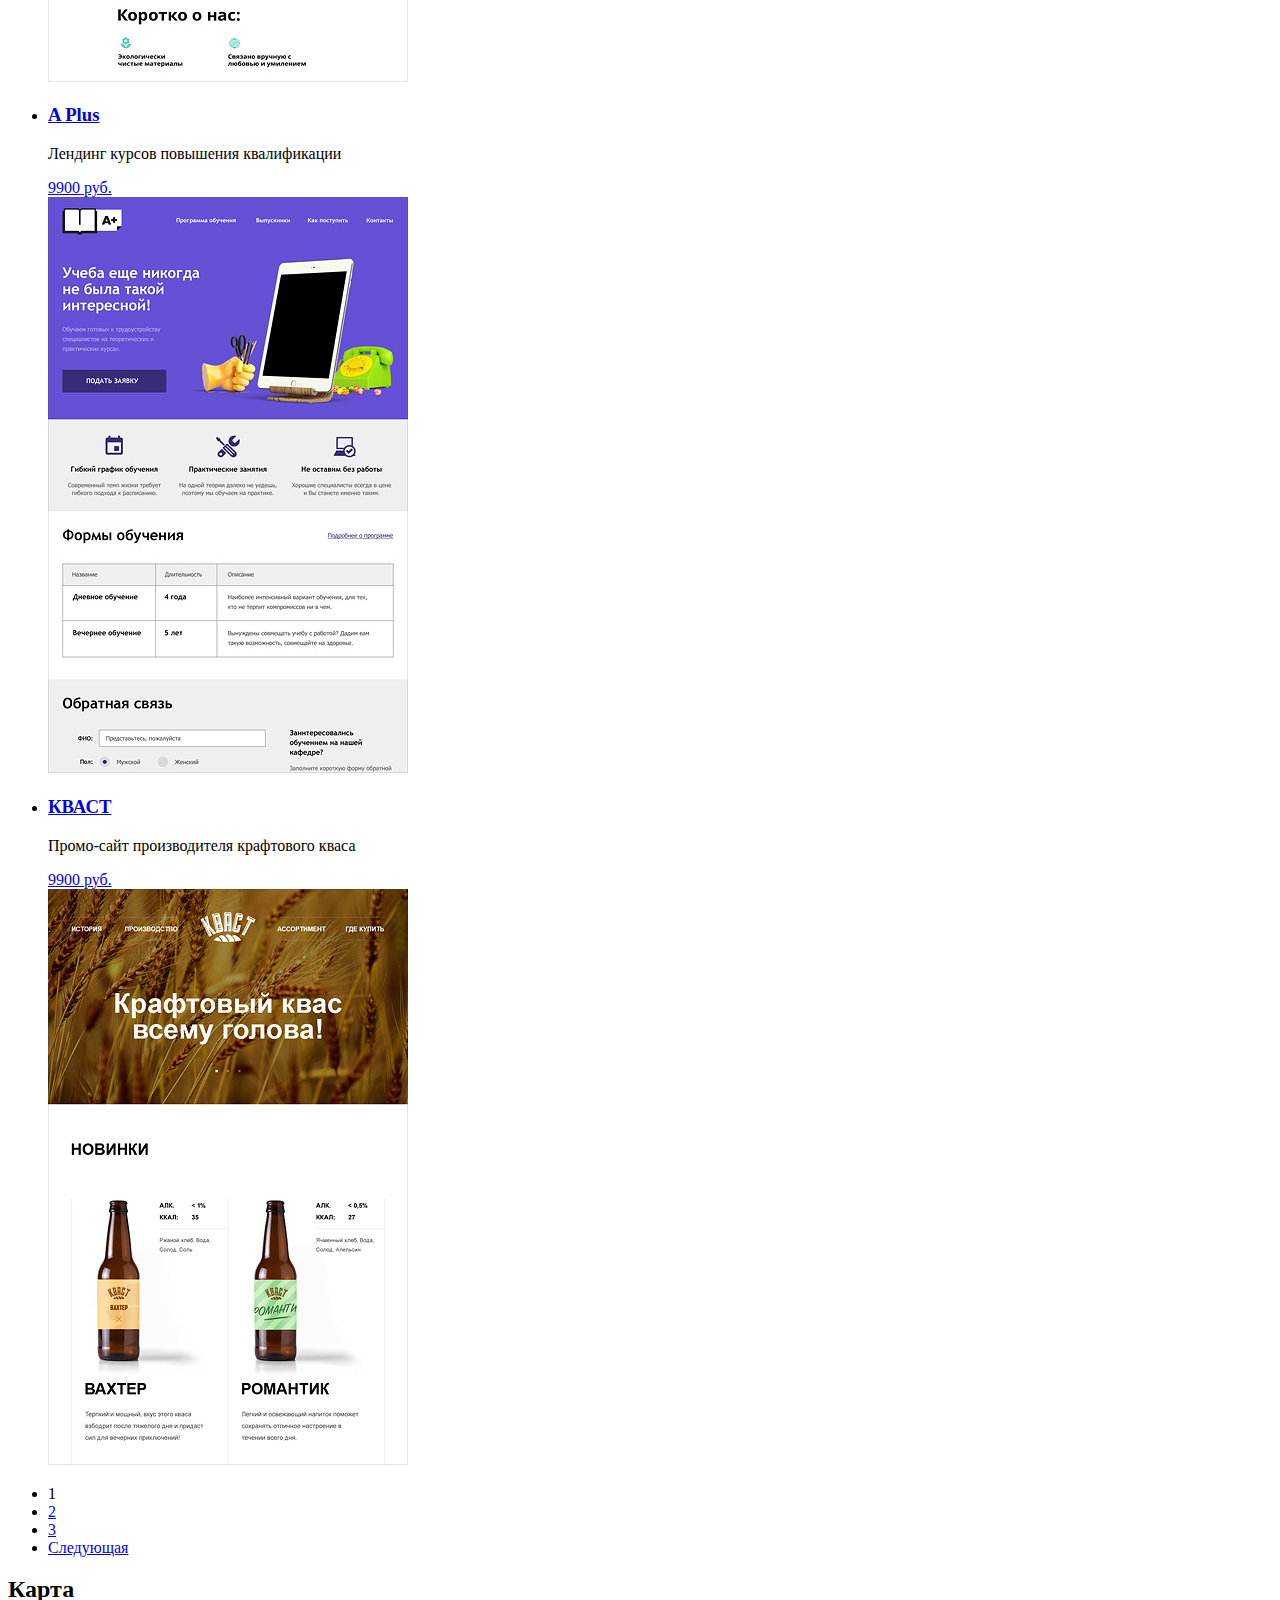
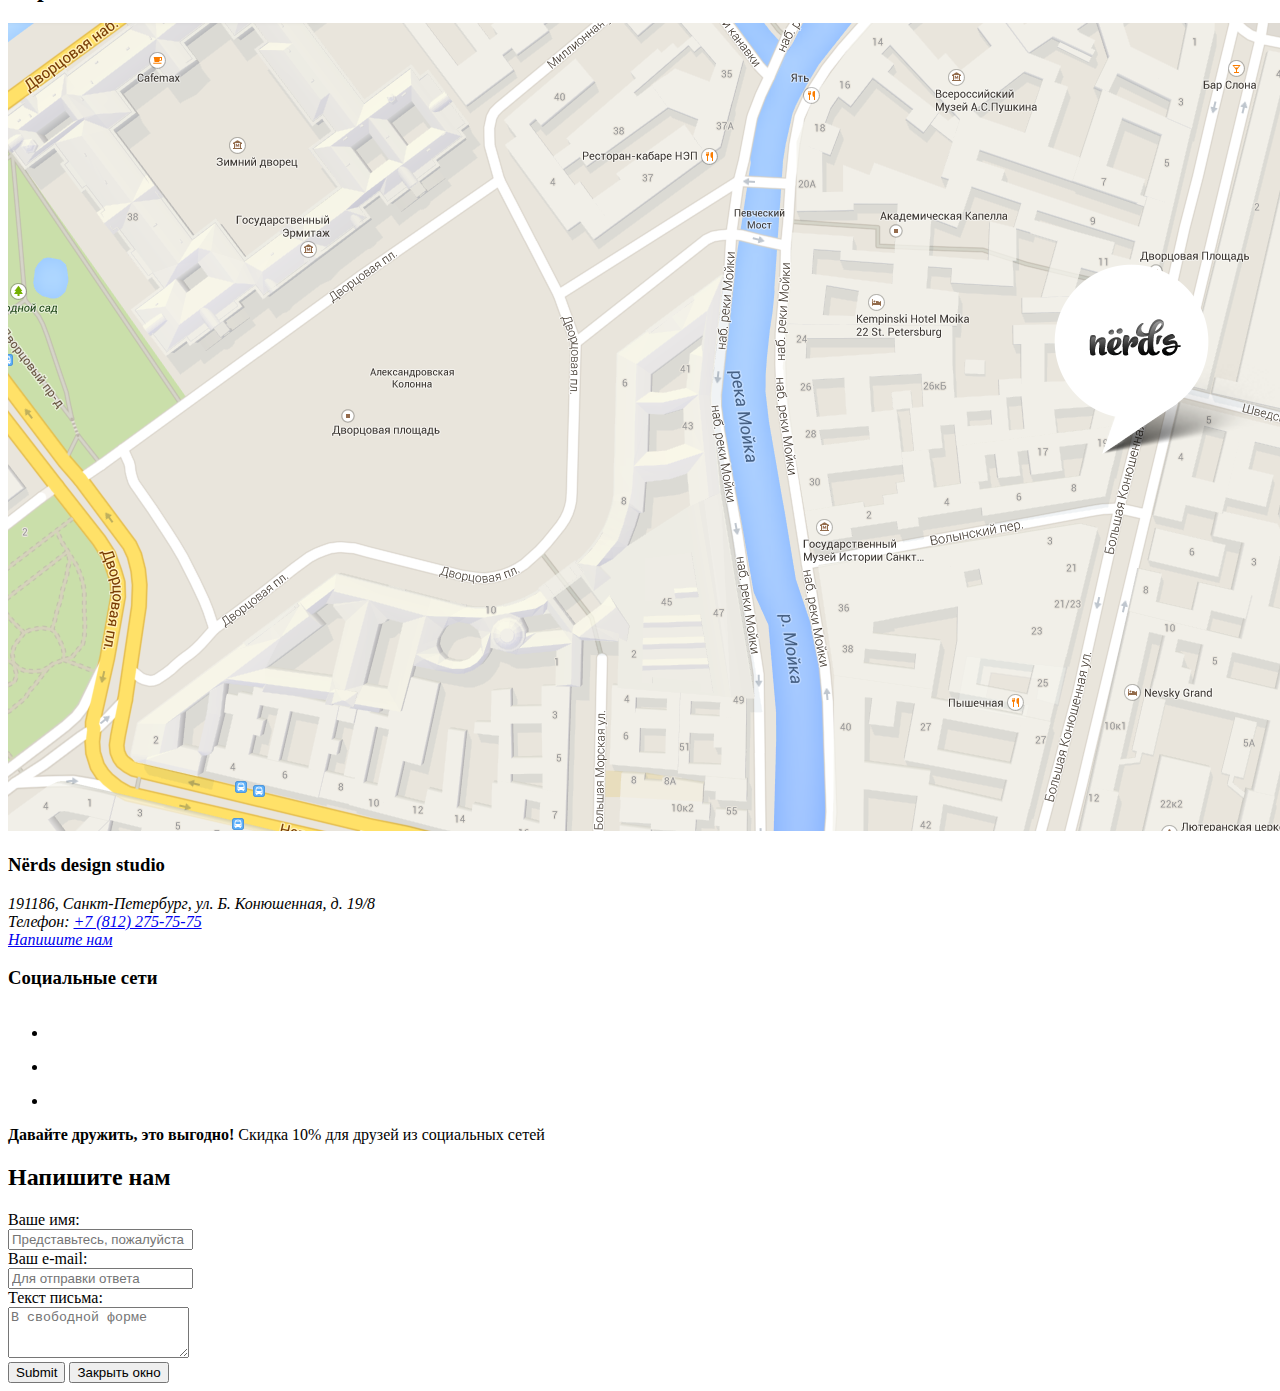
==== commit 556df6a7: "Вставила формs, исправила кнопки" ====
--- a/nerds-catalog.html
+++ b/nerds-catalog.html
@@ -21,7 +21,23 @@
       <h1>Магазин готовых шаблонов</h1>
       <section class="filter">
         <h2 class="visually-hidden">Фильтры</h2>
-        <!-- Здесь будет форма -->
+        <form action="https://echo.htmlacademy.ru" method="get">
+          <label for="price">Стоимость</label> от 0 <input type="range" id="price" min="0" max="15000" step="100"> до 15000 <br>
+
+          <label for="grid">Сетка</label>
+          <input type="radio" name="grid" id="grid" value="Адаптивная" checked>Адаптивная</input>
+          <input type="radio" name="grid" id="grid" value="Фиксированная">Фиксированная</input>
+          <input type="radio" name="grid" id="grid" value="Резиновая">Резиновая</input> <br>
+
+          <label for="features">Особенности</label>
+          <input type="checkbox" id="features" checked name="Слайдер">Слайдер</input>
+          <input type="checkbox" id="features" name="Блок преимуществ">Блок преимуществ</input>
+          <input type="checkbox" id="features" checked name="Новости">Новости</input>
+          <input type="checkbox" id="features" name="Галерея">Галерея</input>
+          <input type="checkbox" id="features" name="Корзина">Корзина</input> <br>
+        </form>
+
+        <button type="submit">Показать</button>
 
       </section>
       <section class="catalog">
@@ -30,7 +46,7 @@
           <li>
             <article class="product">
               <div>
-               <h3 class="product-name">Седона</h3>
+               <h3 class="product-name"><a href="#">Седона</a></h3>
                <p class="product-text">Информарционный сайт для туристов</p>
                <a class="product-button" href="#">9900 руб.</a>
              </div>
@@ -40,7 +56,7 @@
           <li>
             <article class="product">
               <div>
-               <h3 class="product-name">Pink App</h3>
+               <h3 class="product-name"><a href="#"> Pink App</a></h3>
                <p class="product-text">Продуктовый лендинг приложения для iOS и Android</p>
                <a class="product-button" href="#">9900 руб.</a>
              </div>
@@ -50,7 +66,7 @@
           <li>
             <article class="product">
               <div>
-               <h3 class="product-name">Barbershop</h3>
+               <h3 class="product-name"><a href="#">Barbershop</a></h3>
                <p class="product-text">Сайт салоны красоты. Для мужчин, да.</p>
                <a class="product-button" href="#">9900 руб.</a>
              </div>
@@ -60,7 +76,7 @@
           <li>
             <article class="product">
               <div>
-               <h3 class="product-name">MISHKA</h3>
+               <h3 class="product-name"><a href="#">MISHKA</a></h3>
                <p class="product-text">Интернет-магазин вязаных игрушек</p>
                <a class="product-button" href="#">9900 руб.</a>
              </div>
@@ -70,7 +86,7 @@
           <li>
             <article class="product">
               <div>
-               <h3 class="product-name">A Plus</h3>
+               <h3 class="product-name"><a href="#">A Plus</a></h3>
                <p class="product-text">Лендинг курсов повышения квалификации</p>
                <a class="product-button" href="#">9900 руб.</a>
              </div>
@@ -80,7 +96,7 @@
           <li>
             <article class="product">
               <div>
-               <h3 class="product-name">КВАСТ</h3>
+               <h3 class="product-name"><a href="#">КВАСТ</a></h3>
                <p class="product-text">Промо-сайт производителя крафтового кваса</p>
                <a class="product-button" href="#">9900 руб.</a>
              </div>
@@ -99,7 +115,7 @@
     <footer>
       <section class="map">
         <h2 class="visually-hidden">Карта</h2>
-        <img src="img/map.png"  width="1725" height="808" alt="карта проезда">
+        <img src="img/map.png"  width="1725" height="808" alt="191186, Санкт-Петербург, ул. Б. Конюшенная, д. 19/8">
         <section class="contacts">
           <h3>Nёrds design studio</h3>
           <address class="contacts-adress">
@@ -124,12 +140,16 @@
     </footer>
     <section class="modal modal-write-us">
       <h2>Напишите нам</h2>
-      <p>Ваше имя:</p>
-      <p>Ваш e-mail:</p>
-      <p>Текст письма:</p>
-      <!--Здесь будет форма входа-->
-      <a class="button-send" href="#">Отправить</a>
-      <span class="modal-close">X</span>
+      <form>
+        <label for="name">Ваше имя:</label><br>
+        <input id="name" name="name" type="text" required placeholder="Представьтесь, пожалуйста"><br>
+        <label for="mail">Ваш e-mail:</label><br>
+        <input id="mail" name="mail" type="text" required placeholder="Для отправки ответа"><br>
+        <label for="letter">Текст письма:</label><br>
+        <textarea id="letter" name="letter" rows="3" required placeholder="В свободной форме"></textarea>
+      </form>
+      <input type="submit" name="Отправить">
+      <button class="modal-close">Закрыть окно</button>
     </section>
   </body>
 </html>
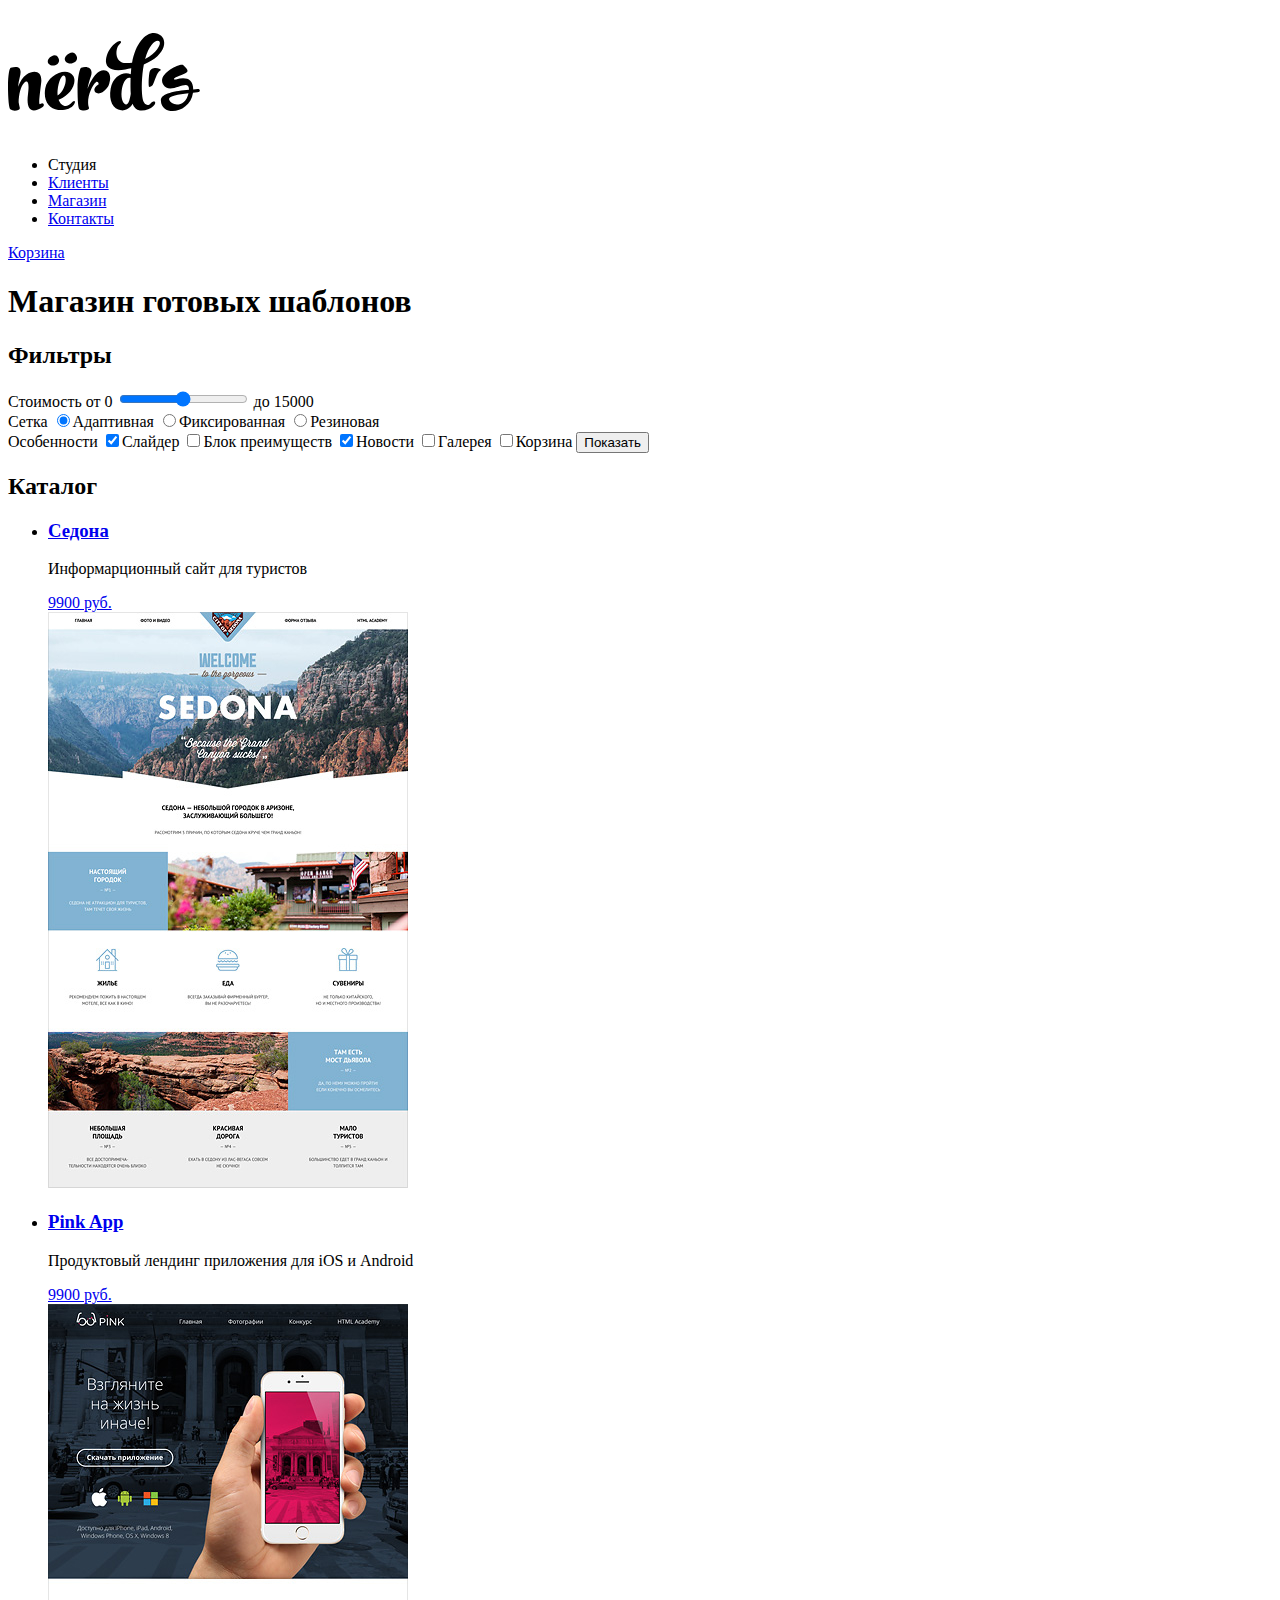
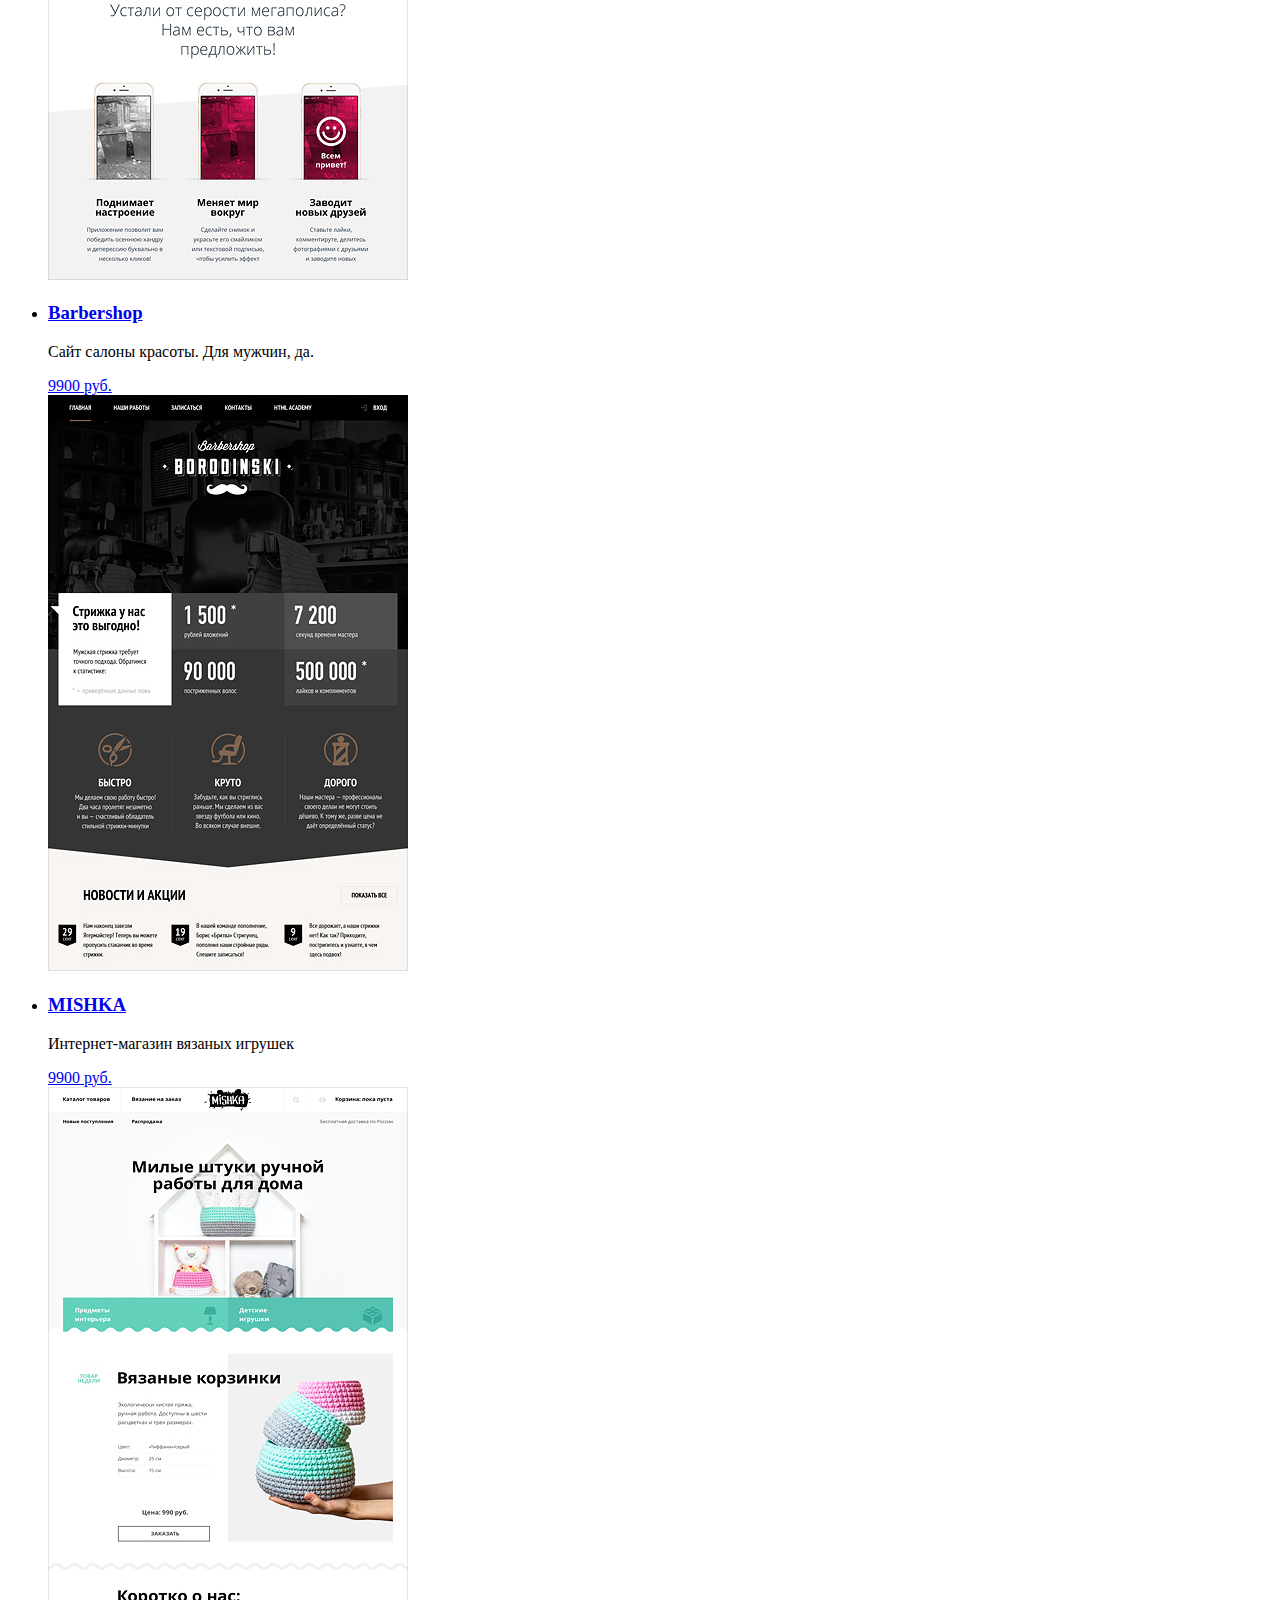
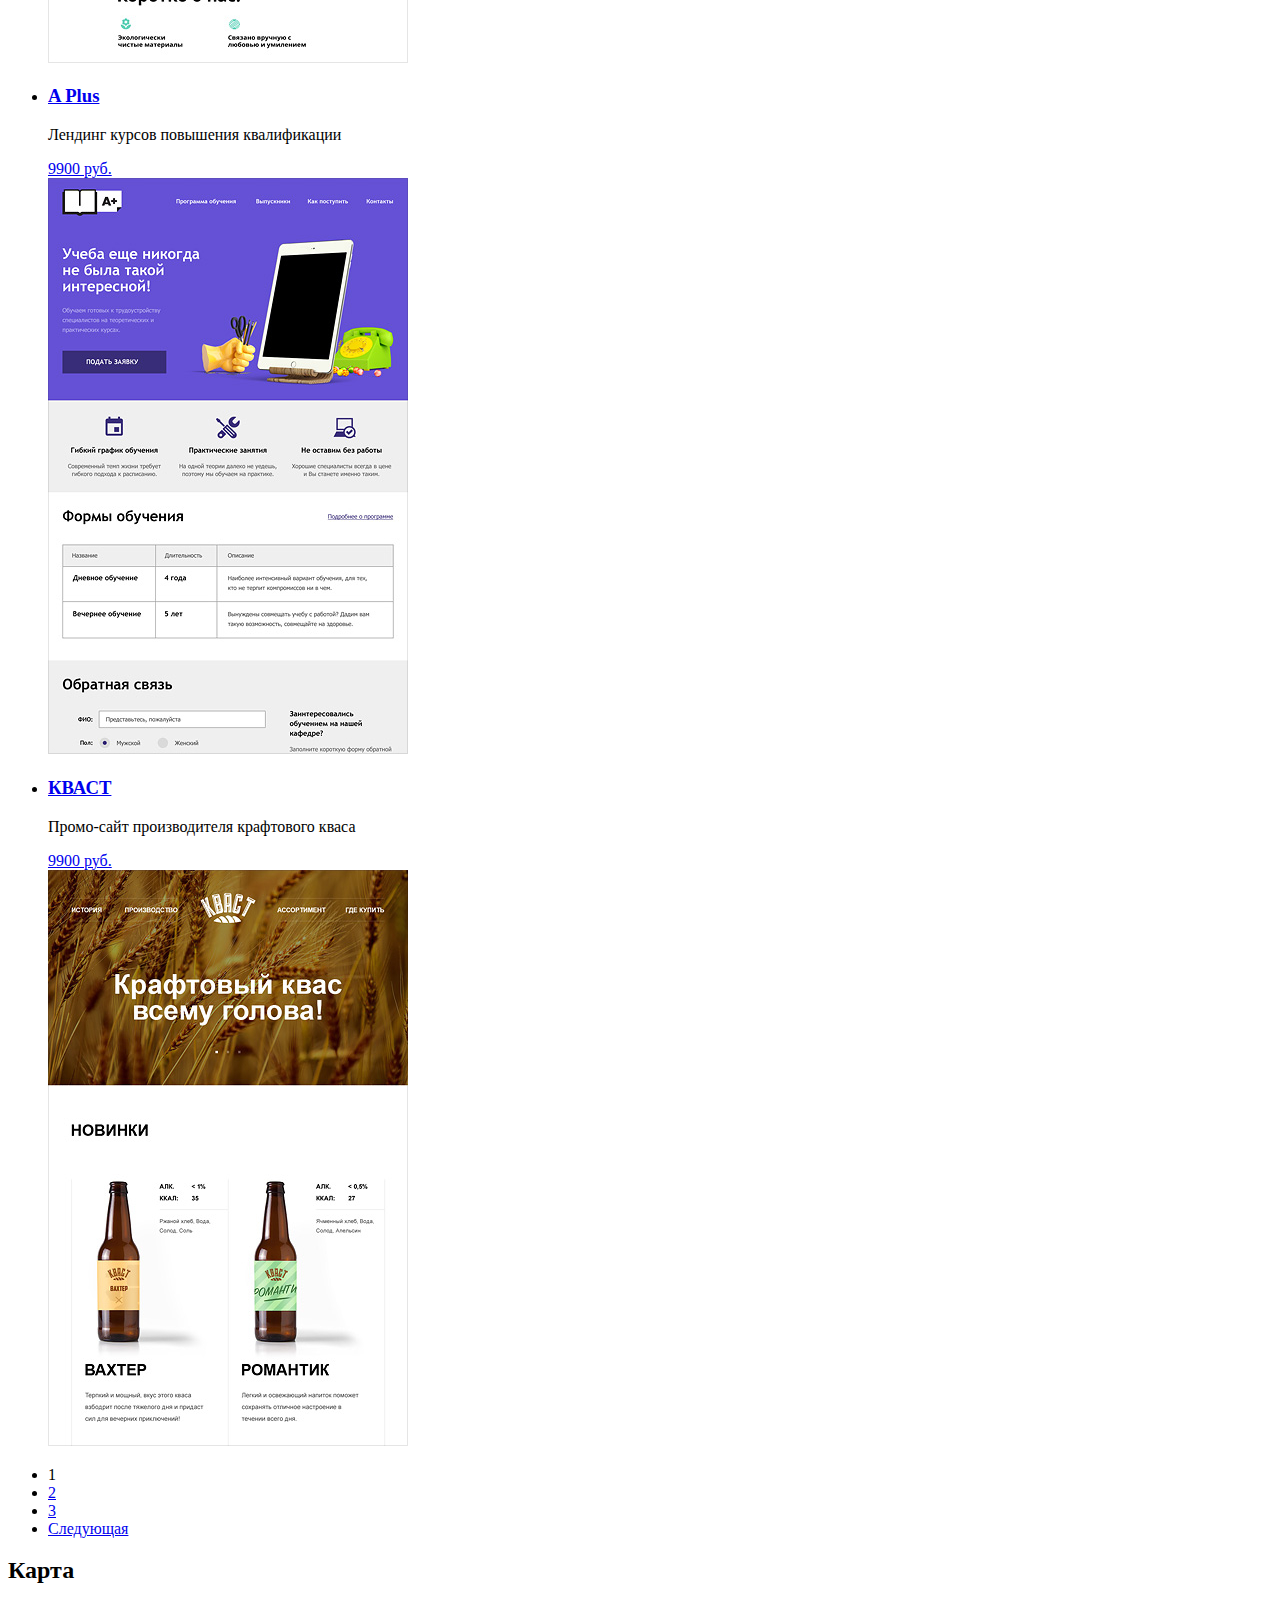
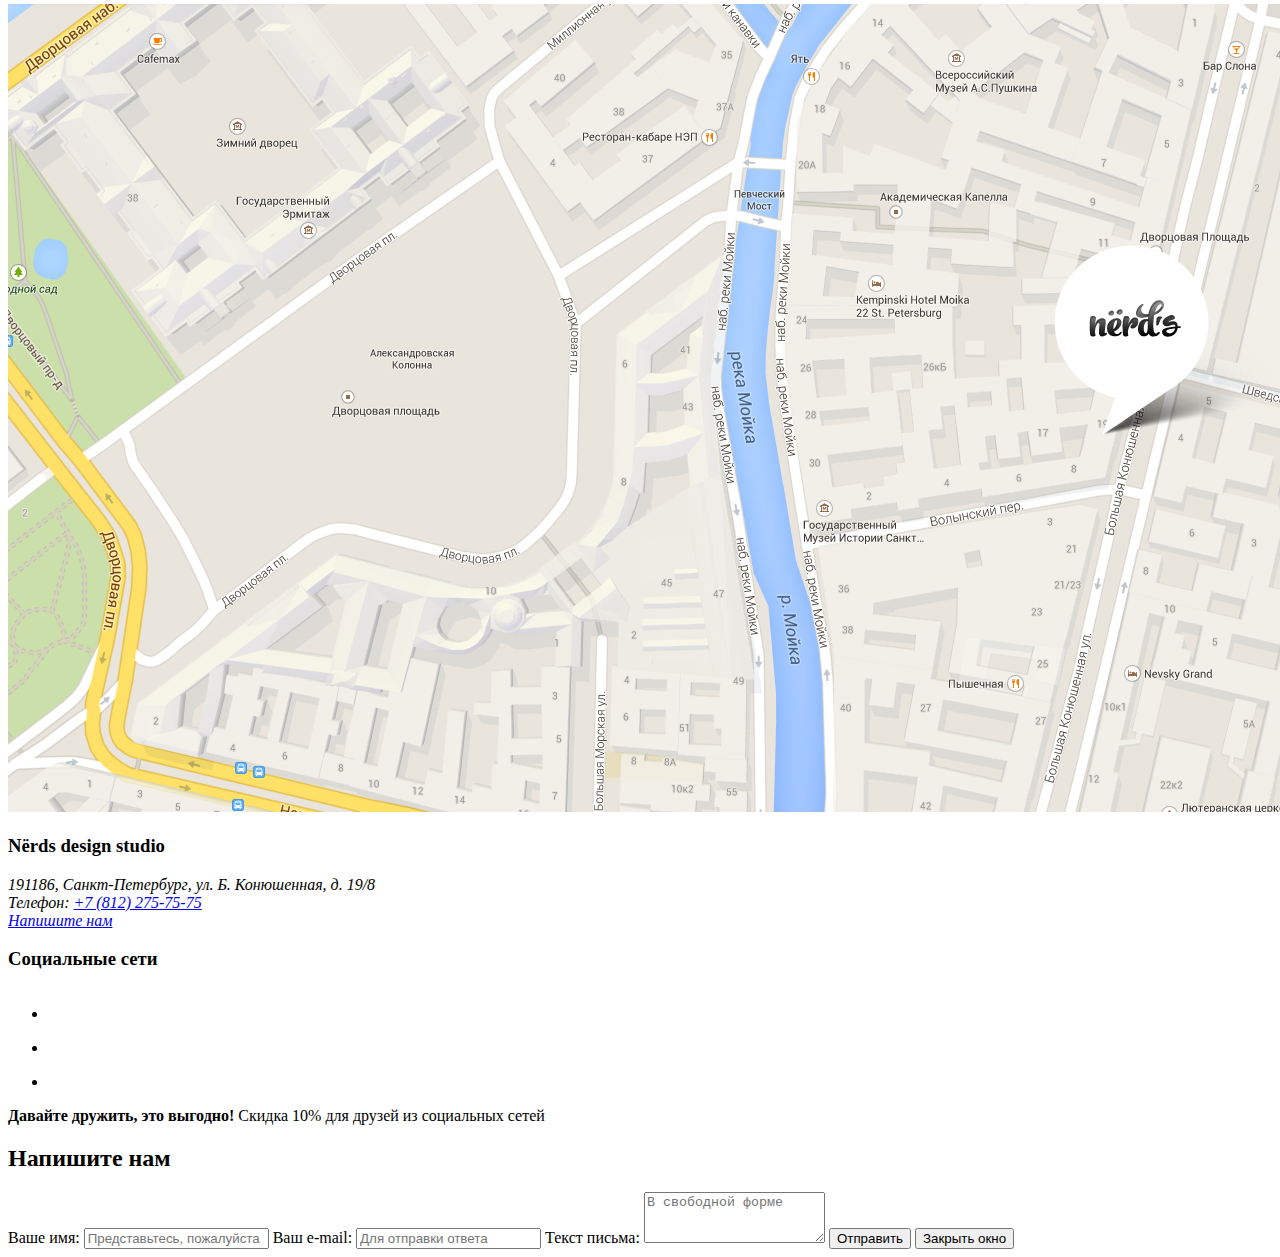
==== commit 53c2bbd4: "Исправила кнопки и ссылки, удалила ненужные изображения" ====
--- a/nerds-catalog.html
+++ b/nerds-catalog.html
@@ -34,11 +34,9 @@
           <input type="checkbox" id="features" name="Блок преимуществ">Блок преимуществ</input>
           <input type="checkbox" id="features" checked name="Новости">Новости</input>
           <input type="checkbox" id="features" name="Галерея">Галерея</input>
-          <input type="checkbox" id="features" name="Корзина">Корзина</input> <br>
+          <input type="checkbox" id="features" name="Корзина">Корзина</input>
+          <button type="submit">Показать</button>
         </form>
-
-        <button type="submit">Показать</button>
-
       </section>
       <section class="catalog">
         <h2 class="visually-hidden">Каталог</h2>
@@ -107,7 +105,7 @@
         <ul class="pagination">
           <li class="pagination-item pagination-item-current"><a>1</a></li>
           <li class="pagination-item"><a href="#">2</a></li>
-          <li class="pagination-item"><a href="#">3</a></li>          
+          <li class="pagination-item"><a href="#">3</a></li>
           <li class="pagination-item pagination-item-next"><a href="#">Следующая</a></li>
         </ul>
       </section>
@@ -119,9 +117,9 @@
         <section class="contacts">
           <h3>Nёrds design studio</h3>
           <address class="contacts-adress">
-          191186, Санкт-Петербург, ул. Б. Конюшенная, д. 19/8<br>
-          Телефон: <a href="+78122757575">+7 (812) 275-75-75</a><br>
-          <a class="contacts-button" href="#">Напишите нам</a>
+            191186, Санкт-Петербург, ул. Б. Конюшенная, д. 19/8<br>
+            Телефон: <a href="tel:+78122757575">+7 (812) 275-75-75</a><br>
+            <a class="contacts-button" href="#">Напишите нам</a>
           </address>
         </section>
       </section>
@@ -141,15 +139,15 @@
     <section class="modal modal-write-us">
       <h2>Напишите нам</h2>
       <form>
-        <label for="name">Ваше имя:</label><br>
-        <input id="name" name="name" type="text" required placeholder="Представьтесь, пожалуйста"><br>
-        <label for="mail">Ваш e-mail:</label><br>
-        <input id="mail" name="mail" type="text" required placeholder="Для отправки ответа"><br>
-        <label for="letter">Текст письма:</label><br>
+        <label for="name">Ваше имя:</label>
+        <input id="name" name="name" type="text" required placeholder="Представьтесь, пожалуйста">
+        <label for="mail">Ваш e-mail:</label>
+        <input id="mail" name="mail" type="email" required placeholder="Для отправки ответа">
+        <label for="letter">Текст письма:</label>
         <textarea id="letter" name="letter" rows="3" required placeholder="В свободной форме"></textarea>
+        <button type="submit">Отправить</button>
+        <button type="button" class="modal-close">Закрыть окно</button>
       </form>
-      <input type="submit" name="Отправить">
-      <button class="modal-close">Закрыть окно</button>
     </section>
   </body>
 </html>
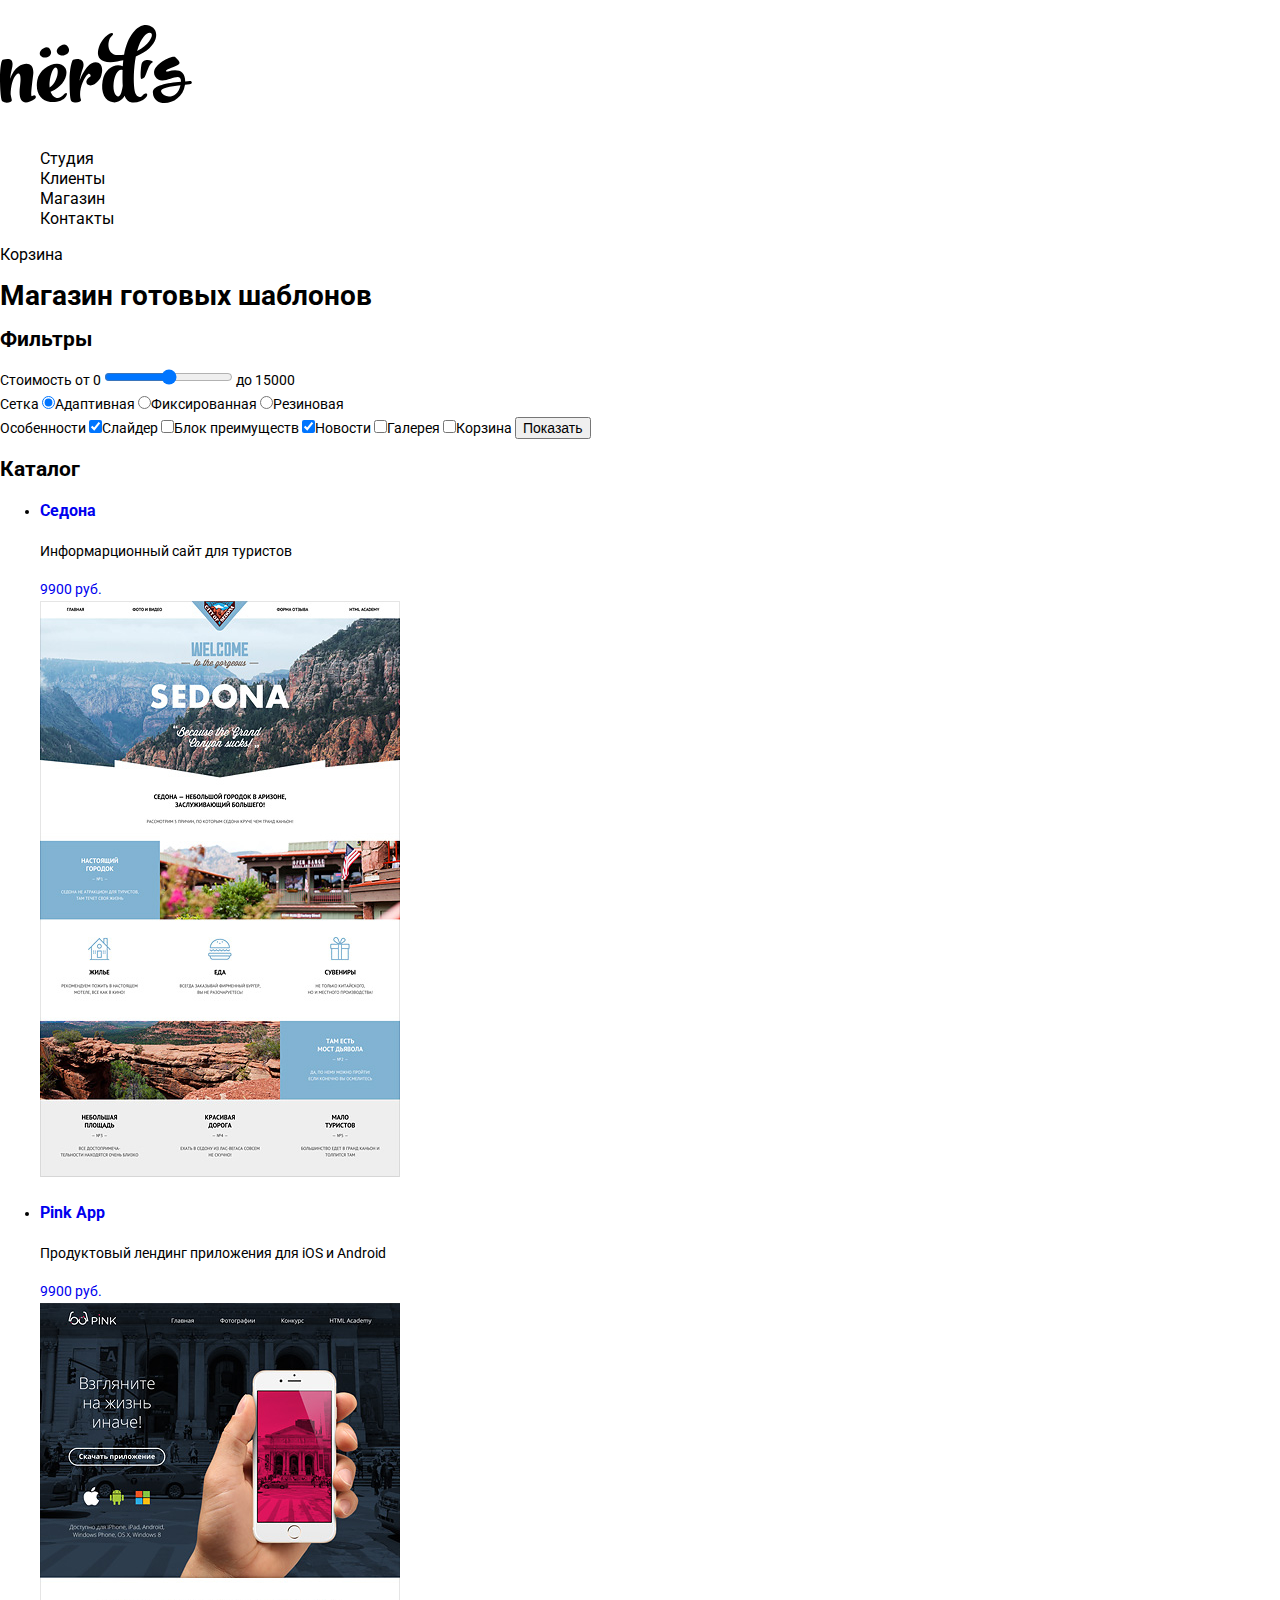
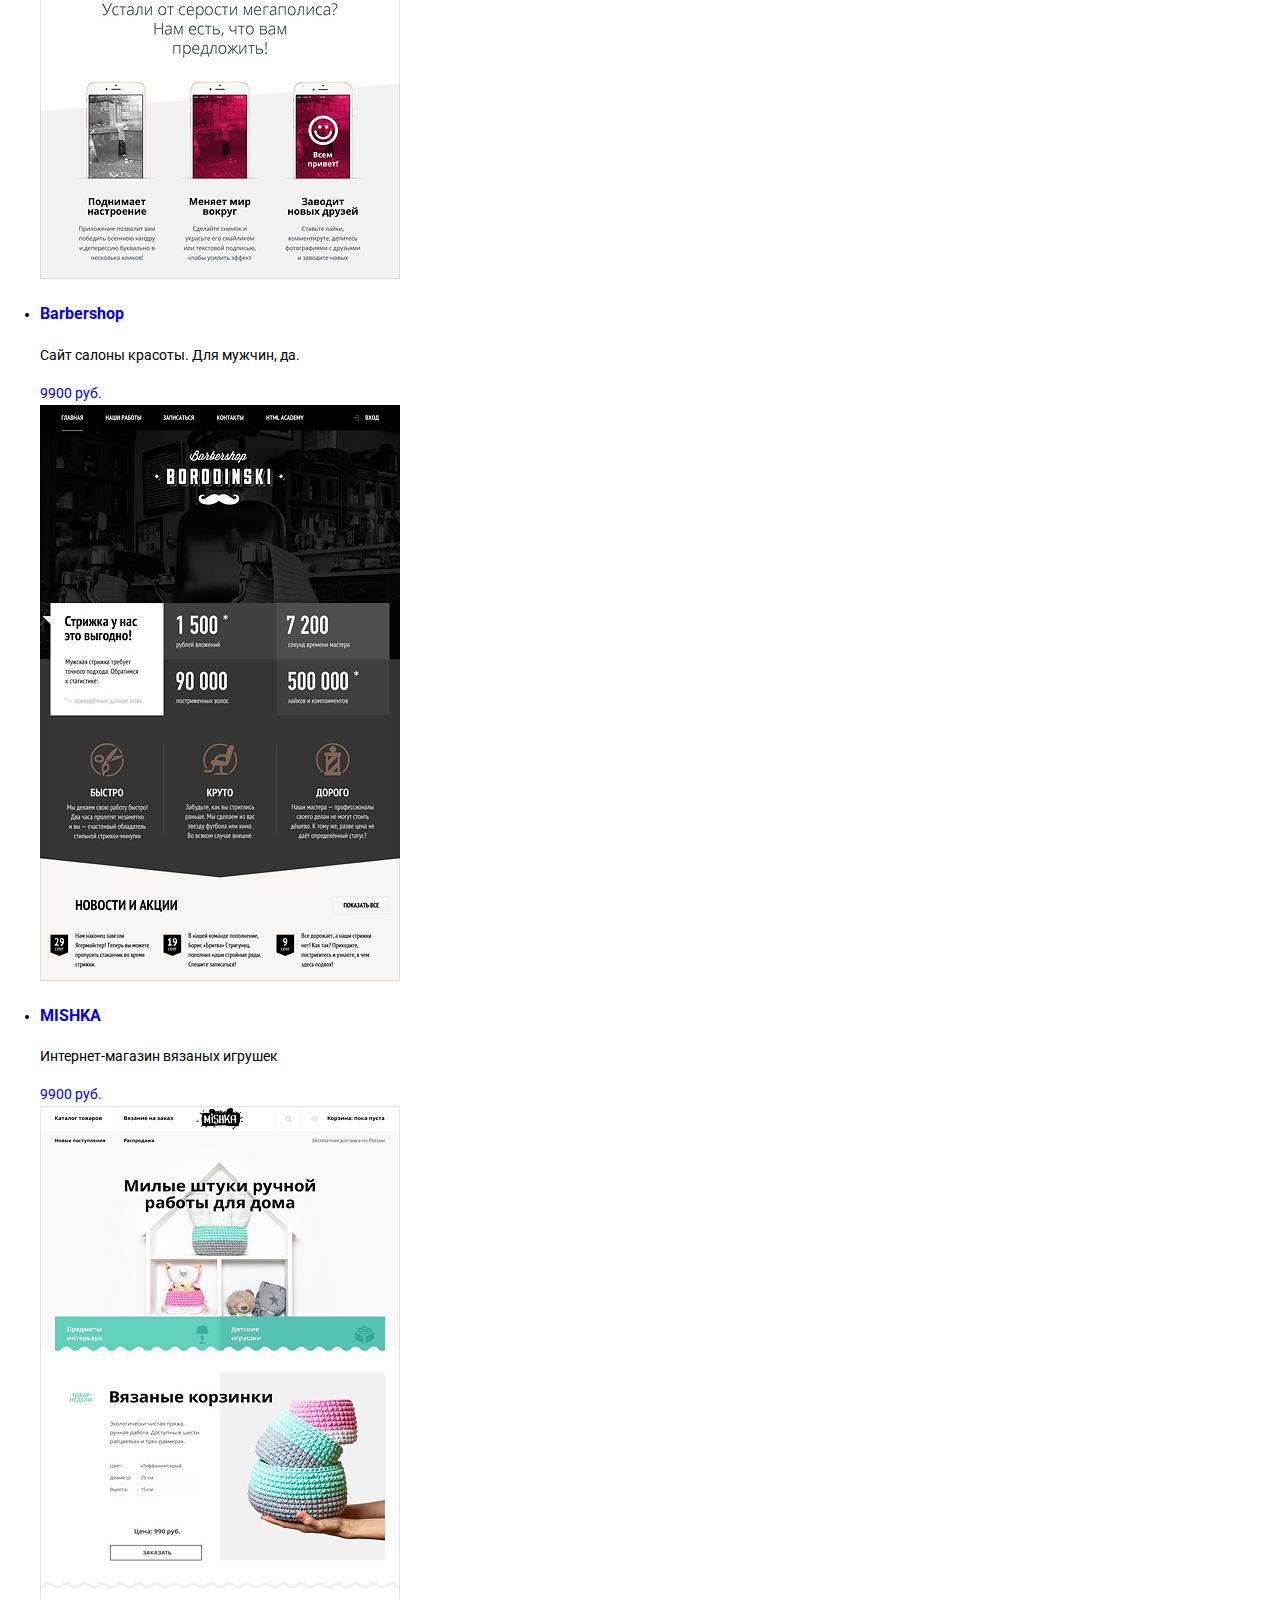
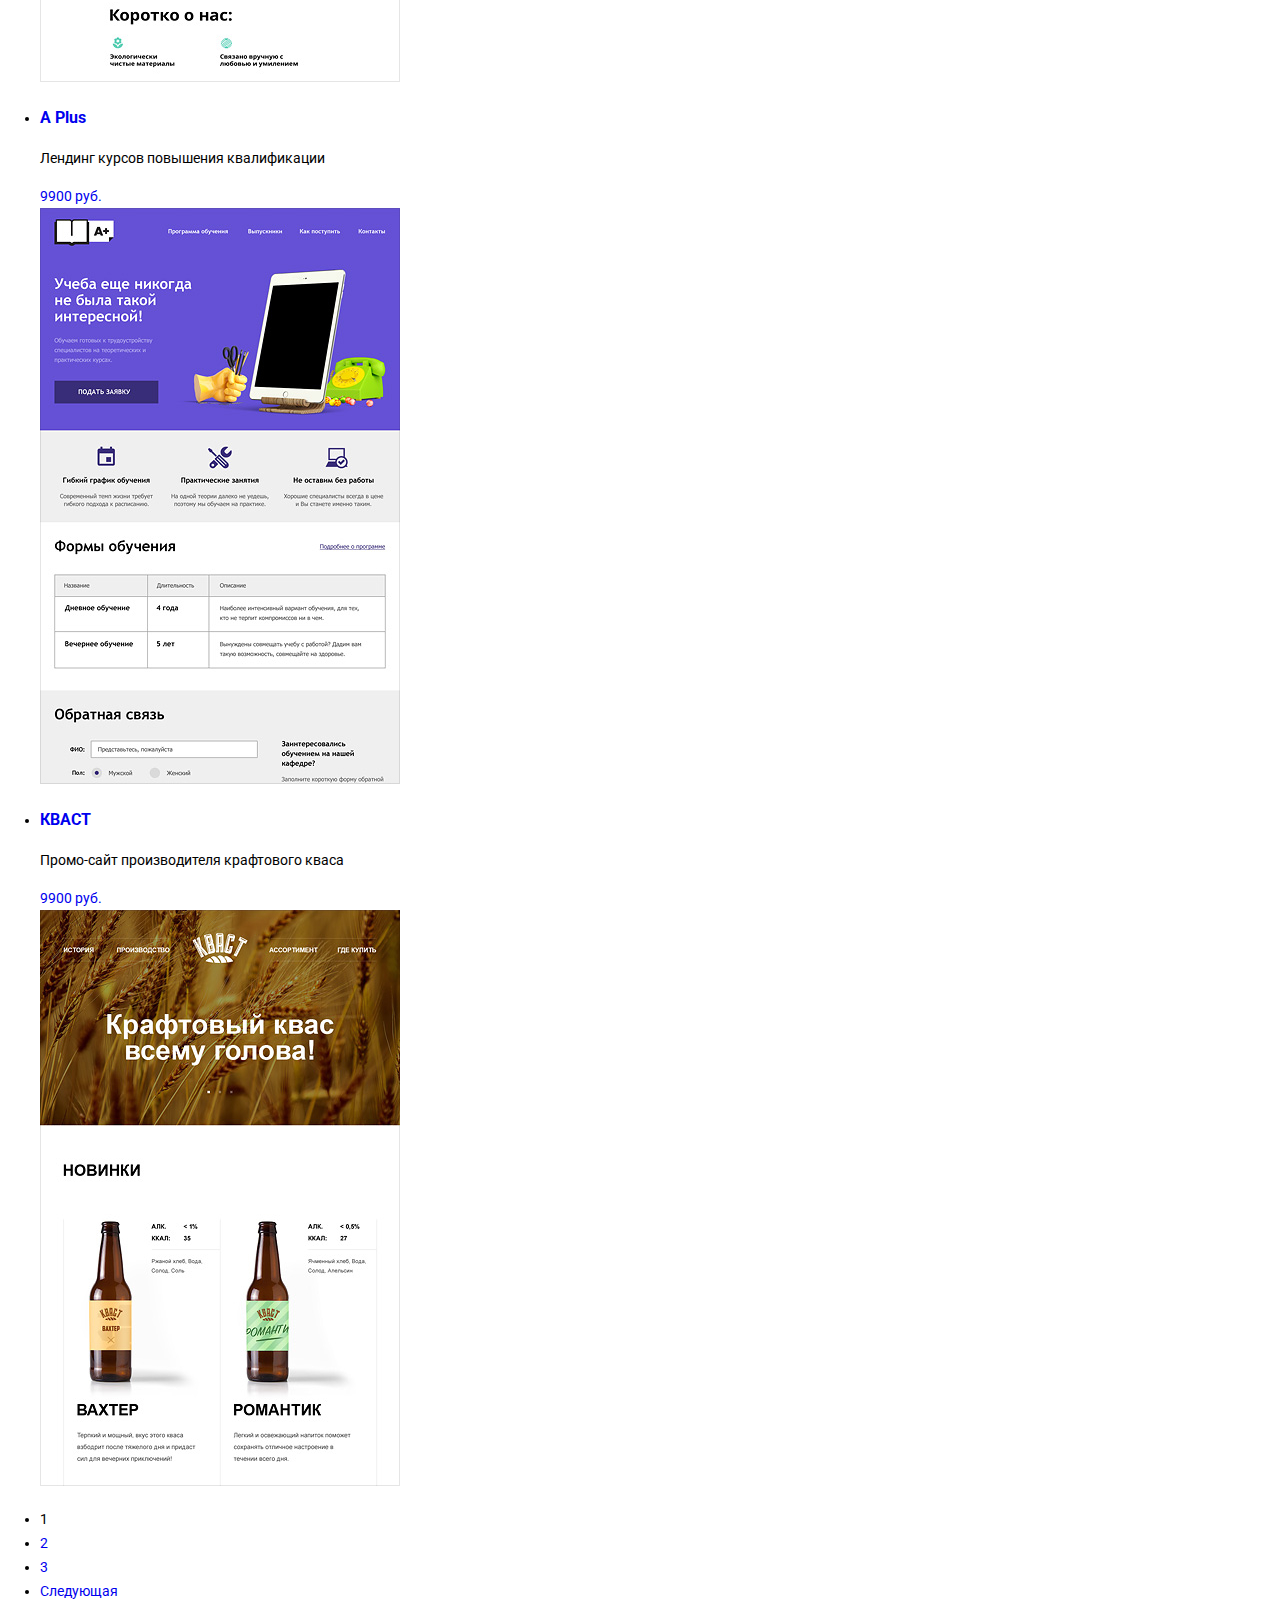
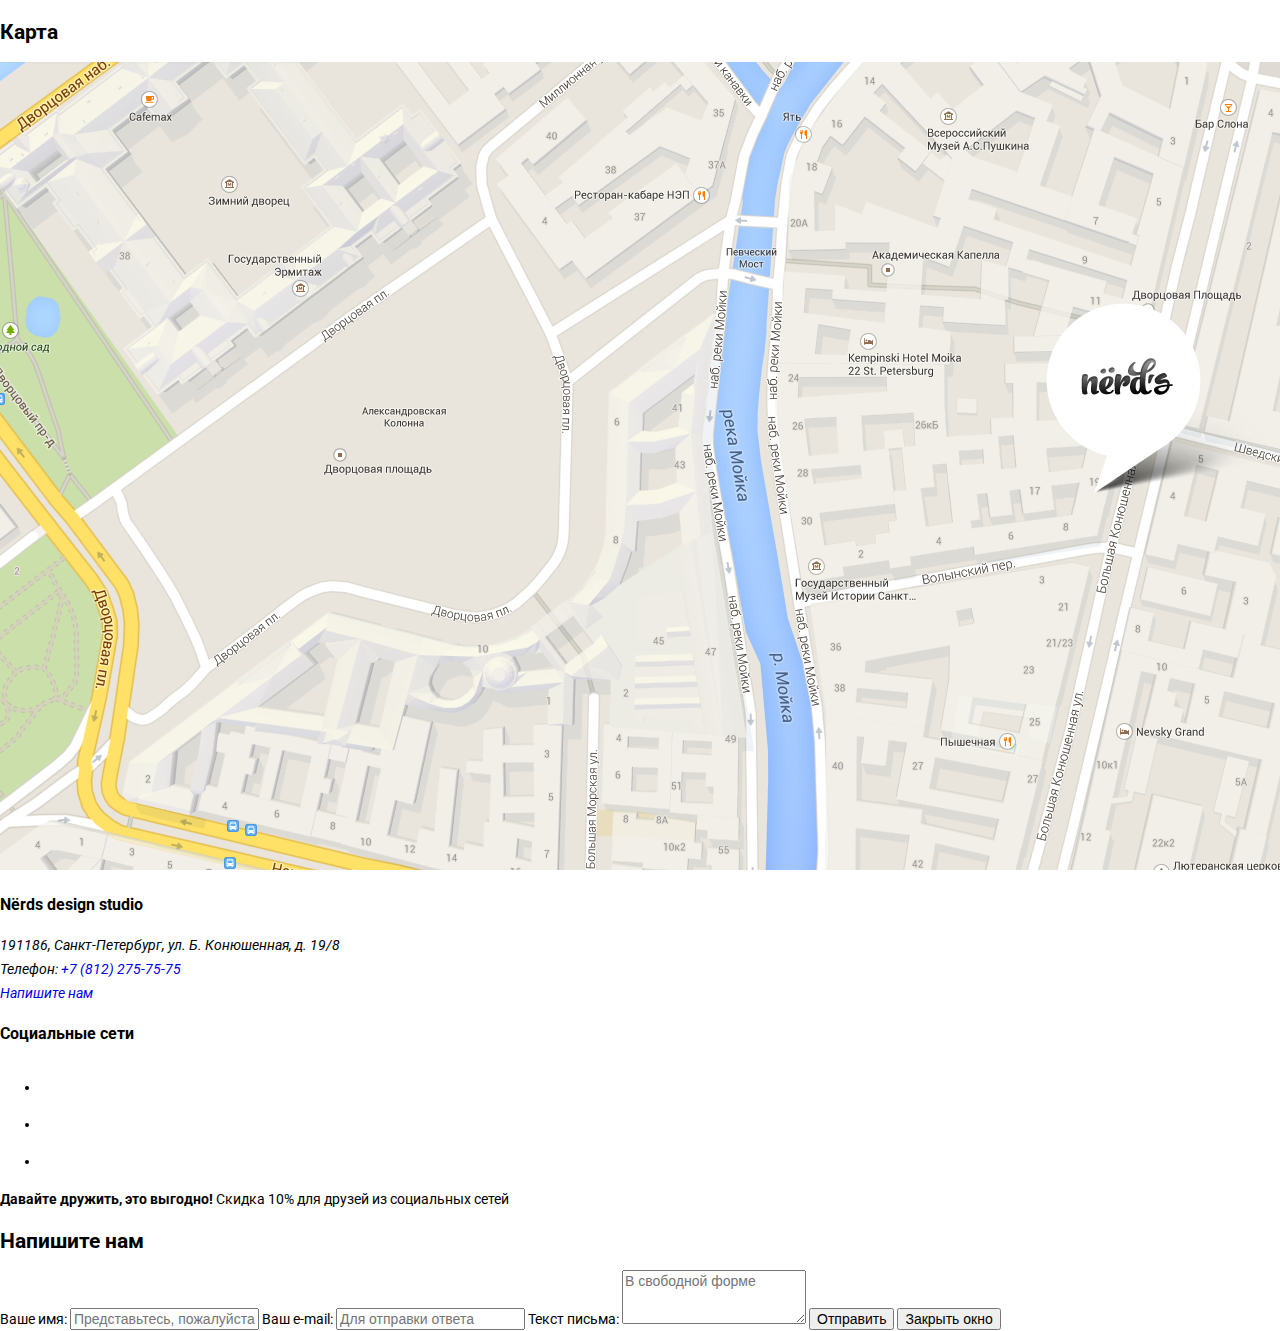
==== commit f7435fcf: "Начала стилизацию" ====
--- a/nerds-catalog.html
+++ b/nerds-catalog.html
@@ -3,6 +3,9 @@
   <head>
     <meta charset="utf-8">
     <title>HTML Academy: Нёрдс</title>
+    <link href="https://fonts.googleapis.com/css?family=Roboto:400,700&amp;subset=cyrillic-ext" rel="stylesheet">
+    <link href="css/normalize.css" rel="stylesheet">
+    <link href="css/style.css" rel="stylesheet">
   </head>
   <body>
     <header class="main-header">
--- a/css/style.css
+++ b/css/style.css
@@ -0,0 +1,40 @@
+body {
+  margin: 0;
+  padding: 0;
+
+  font-family: 'Roboto', sans-serif;
+  font-size: 14px;
+  line-height: 24px;
+  color: #000000;
+}
+
+a {
+	text-decoration: none;
+}
+
+.main-nav {
+  font-size: 16px;
+  line-height: 20px;
+  color: #000000;
+}
+
+.site-nav,
+.cart {
+	list-style: none;
+}
+
+.site-nav a,
+.cart {
+	color: #000000;
+}
+
+.site-nav a:hover,
+.site-nav a:focus,
+.cart a:hover,
+.cart a:focus {
+  background-color: #ff0000;
+}
+
+.slider-list {
+	list-style: none;
+}